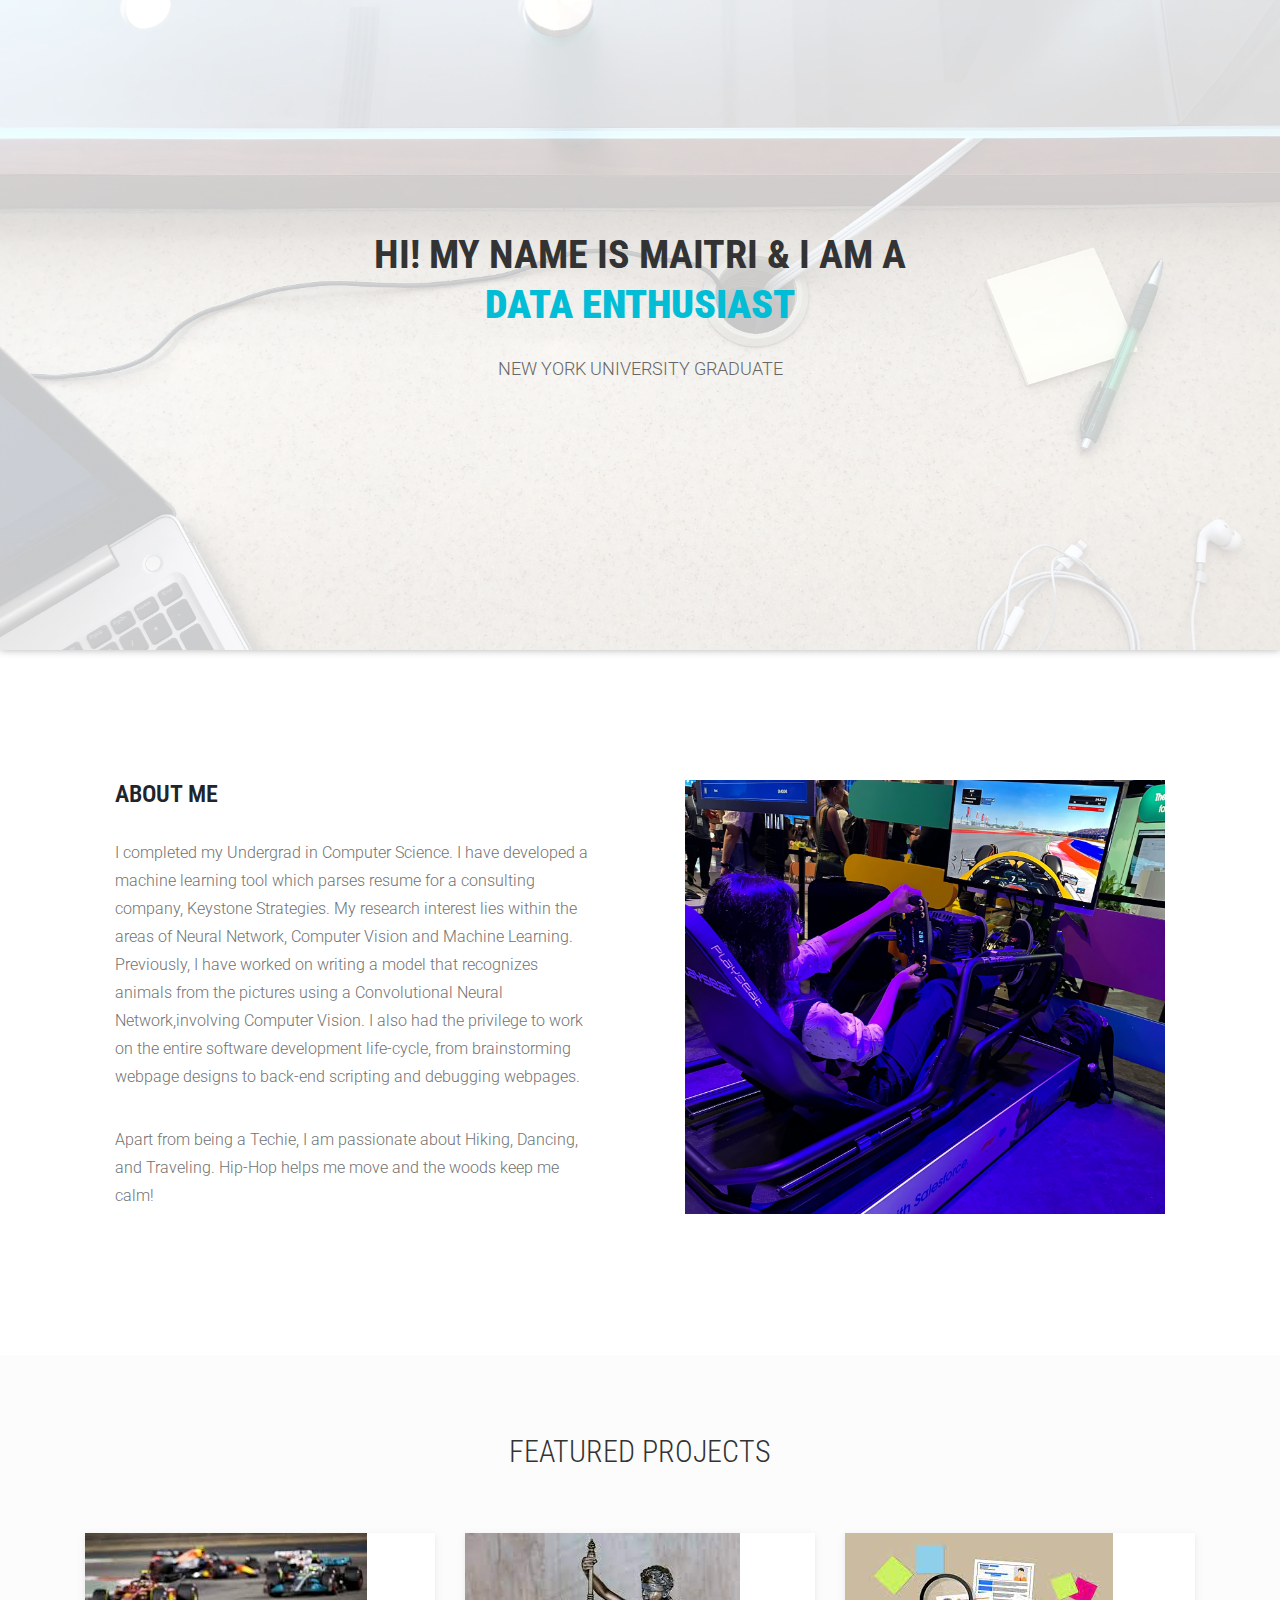
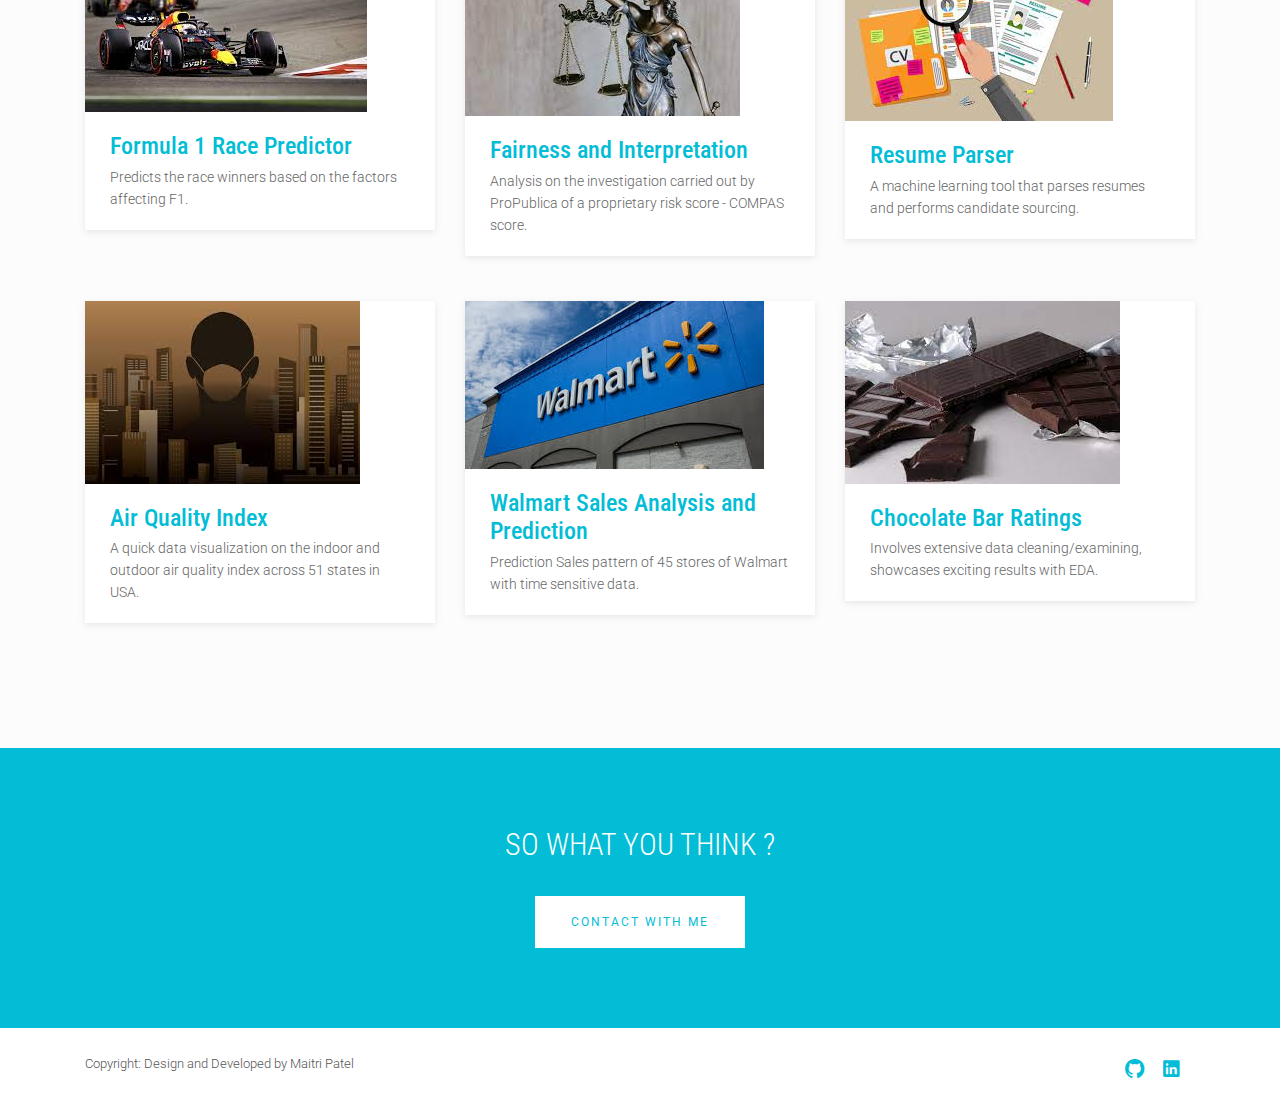
==== index.html @ b28b2d38 "Update index.html" ====
<!DOCTYPE html>

<!--
 // WEBSITE: https://themefisher.com
 // TWITTER: https://twitter.com/themefisher
 // FACEBOOK: https://www.facebook.com/themefisher
 // GITHUB: https://github.com/themefisher/
-->

<!DOCTYPE html>

<!--
 // WEBSITE: https://themefisher.com
 // TWITTER: https://twitter.com/themefisher
 // FACEBOOK: https://www.facebook.com/themefisher
 // GITHUB: https://github.com/themefisher/
-->

<html class="no-js">
    <head>
        <!-- Basic Page Needs
        ================================================== -->
        <meta charset="utf-8">
        <meta http-equiv="Content-Type" content="text/html; charset=utf-8">
        <link rel="icon" href="favicon.ico">
        <title>Me@Maitri</title>
        <meta name="description" content="">
        <meta name="keywords" content="">
        <meta name="author" content="">
        <!-- Mobile Specific Metas
        ================================================== -->
        <meta name="format-detection" content="telephone=no">
        <meta name="viewport" content="width=device-width, initial-scale=1">

        
        <!-- Template CSS Files
        ================================================== -->
        <!-- Twitter Bootstrs CSS -->
        <link rel="stylesheet" href="plugins/bootstrap/bootstrap.min.css">
        <!-- Ionicons Fonts Css -->
        <link rel="stylesheet" href="plugins/ionicons/ionicons.min.css">
        <!-- animate css -->
        <link rel="stylesheet" href="plugins/animate-css/animate.css">
        <!-- Hero area slider css-->
        <link rel="stylesheet" href="plugins/slider/slider.css">
        <!-- slick slider -->
        <link rel="stylesheet" href="plugins/slick/slick.css">
        <!-- Fancybox -->
        <link rel="stylesheet" href="plugins/facncybox/jquery.fancybox.css">
        <!-- hover -->
        <link rel="stylesheet" href="plugins/hover/hover-min.css">
        <!-- template main css file -->
        <link rel="stylesheet" href="css/style.css">
    </head>
    <body>

<!--
==================================================
Slider Section Start
================================================== -->
<section id="hero-area">
  <div class="container">
    <div class="row">
      <div class="col-md-12 text-center">
        <div class="block wow fadeInUp" data-wow-delay=".3s">

          <!-- Slider -->
          <section class="cd-intro">
            <h1 class="wow fadeInUp animated cd-headline slide" data-wow-delay=".4s">
              <span>HI! MY NAME IS MAITRI &amp; I AM A</span><br>
              <span class="cd-words-wrapper">
                <b class="is-visible">DATA ENTHUSIAST</b>
                <b>DEVELOPER</b>
                <b>DANCER</b>
              </span>
            </h1>
          </section> <!-- cd-intro -->
          <!-- /.slider -->
          <h2 class="wow fadeInUp animated" data-wow-delay=".6s">
            New York University Graduate
          </h2>
          
        </div>
      </div>
    </div>
  </div>
</section>
<!--/#main-slider-->

<!--
==================================================
About Section Start
================================================== -->
<section id="about">
  <div class="container">
    <div class="row">
      <div class="col-md-6 col-sm-6">
        <div class="block wow fadeInLeft" data-wow-delay=".3s" data-wow-duration="500ms">
          <h2>
            ABOUT ME
          </h2>
          <p>
            I completed my Undergrad in Computer Science. I have developed a machine learning tool which parses resume for a  consulting company, Keystone Strategies. 
   	    My research interest lies within the areas of Neural Network, Computer Vision and Machine Learning. Previously, I have worked on writing a model that recognizes animals from the pictures using a Convolutional Neural Network,involving Computer Vision.
	    I also had the privilege to work on the entire software development life-cycle, from brainstorming webpage designs to back-end scripting and debugging webpages.
          </p>
          <p>
            Apart from being a Techie, I am passionate about Hiking, Dancing, and Traveling. Hip-Hop helps me move and the woods keep me calm!
          </p>
        </div>

      </div>
      <div class="col-md-6 col-sm-6">
        <div class="block wow fadeInRight" data-wow-delay=".3s" data-wow-duration="500ms">
          <img src="images/about/about.jpg" alt="">
        </div>
      </div>
    </div>
  </div>
</section> <!-- /#about -->


<!--
==================================================
Portfolio Section Start
================================================== -->
<section id="works" class="works">
  <div class="container">
    <div class="section-heading">
      <h1 class="title wow fadeInDown" data-wow-delay=".3s">Featured Projects</br>
    </div>
    <div class="row">
      <div class="col-md-4 col-sm-6">
        <figure class="wow fadeInLeft animated portfolio-item" data-wow-duration="500ms" data-wow-delay="0ms">
          <div class="img-wrapper">
            <img src="images/portfolio/item-1.jpg" class="img-fluid" alt="this is a title">
            <div class="overlay">
            	<div class="buttons">
                  <a target="_blank" href="Formula1.html">Details</a>
                </div>
            </div>
          </div>
          <figcaption>
            <h4>
              <a href="#">
                Formula 1 Race Predictor
              </a>
            </h4>
            <p>
              Predicts the race winners based on the factors affecting F1.
            </p>
          </figcaption>
        </figure>
      </div>
      <div class="col-md-4 col-sm-6">
        <figure class="wow fadeInLeft animated" data-wow-duration="500ms" data-wow-delay="300ms">
          <div class="img-wrapper">
            <img src="images/portfolio/item-2.JPG" class="img-fluid" alt="this is a title">
            <div class="overlay">
              <div class="buttons">
                <a target="_blank" href="fairness_and_interpretation.html">Details</a>
              </div>
            </div>
          </div>
          <figcaption>
            <h4>
              <a href="#">
                Fairness and Interpretation
              </a>
            </h4>
            <p>
              Analysis on the investigation carried out by ProPublica of a proprietary risk score - COMPAS score.
            </p>
          </figcaption>
        </figure>
      </div>
      <div class="col-md-4 col-sm-6">
        <figure class="wow fadeInLeft animated" data-wow-duration="500ms" data-wow-delay="300ms">
          <div class="img-wrapper">
            <img src="images/portfolio/item-3.jpg" class="img-fluid" alt="">
            <div class="overlay">
              <div class="buttons">
                <a target="_blank" href="resume_parser.html">Details</a>
              </div>
            </div>
          </div>
          <figcaption>
            <h4>
              <a href="#">
                Resume Parser
              </a>
            </h4>
            <p>
              A machine learning tool that parses resumes and performs candidate sourcing.
            </p>
          </figcaption>
        </figure>
      </div>
      <div class="col-md-4 col-sm-6">
        <figure class="wow fadeInLeft animated" data-wow-duration="500ms" data-wow-delay="600ms">
          <div class="img-wrapper">
            <img src="images/portfolio/item-4.JPG" class="img-fluid" alt="">
            <div class="overlay">
              <div class="buttons">
                 <!-- <a rel="gallery" class="fancybox" href="images/portfolio/item-4.jpg">Demo</a>  -->
                <a target="_blank" href="air_quality.html">Details</a>
              </div>
            </div>
          </div>
          <figcaption>
            <h4>
              <a href="#">
                Air Quality Index
              </a>
            </h4>
            <p>
              A quick data visualization on the indoor and outdoor air quality index across 51 states in USA.
            </p>
          </figcaption>
        </figure>
      </div>
      <div class="col-md-4 col-sm-6">
        <figure class="wow fadeInLeft animated" data-wow-duration="500ms" data-wow-delay="900ms">
          <div class="img-wrapper">
            <img src="images/portfolio/item-5.jpg" class="img-fluid" alt="">
            <div class="overlay">
              <div class="buttons">
             
                <a target="_blank" href="walmart.html">Details</a>
              </div>
            </div>
          </div>
          <figcaption>
            <h4>
              <a href="#">
                Walmart Sales Analysis and Prediction
              </a>
            </h4>
            <p>
              Prediction Sales pattern of 45 stores of Walmart with time sensitive data.
            </p>
          </figcaption>
        </figure>
      </div>
      <div class="col-md-4 col-sm-6">
        <figure class="wow fadeInLeft animated" data-wow-duration="500ms" data-wow-delay="1200ms">
          <div class="img-wrapper">
            <img src="images/portfolio/item-6.jpg" class="img-fluid" alt="">
            <div class="overlay">
              <div class="buttons">
               
                <a target="_blank" href="chocolate_ratings.html">Details</a>
              </div>
            </div>
          </div>
          <figcaption>
            <h4>
              <a href="#">
                Chocolate Bar Ratings
              </a>
            </h4>
            <p>
              Involves extensive data cleaning/examining, showcases exciting results with EDA.
            </p>
          </figcaption>
        </figure>
      </div>
    </div>
  </div>
</section> <!-- #works -->
<!--

            <!--
            ==================================================
            Call To Action Section Start
            ================================================== -->
            <section id="call-to-action">
                <div class="container">
                    <div class="row">
                        <div class="col-md-12">
                            <div class="block">
                                <h2 class="title wow fadeInDown" data-wow-delay=".3s" data-wow-duration="500ms">SO WHAT YOU THINK ?</h1>
                                
                                <a href="mailto:maitripatel1299@gmail.com" class="btn btn-default btn-contact wow fadeInDown" data-wow-delay=".7s" data-wow-duration="500ms">Contact With Me</a>
                            </div>
                        </div>
                        
                    </div>
                </div>
            </section>

            <!--
            ==================================================
            Footer Section Start
            ================================================== -->
            <footer id="footer">
                <div class="container">
                    <div class="row content-justify-between">
                        <div class="col-md-8 col-12 text-center text-lg-left text-md-left">
                            <p class="copyright">Copyright: Design and Developed by Maitri Patel
                            </p>
                        </div>
                        <div class="col-md-4 col-12">
                            <!-- Social Media -->
                            <ul class="social text-center text-md-right text-lg-right">
                          
                                <li>
                                    <a href="https://github.com/maitri99" class="Github">
                                        <i class="ion-social-github"></i>
                                    </a>
                                </li>
                                <li>
                                    <a href="https://www.linkedin.com/in/maitri-patel-7269bb148" class="Linkedin">
                                        <i class="ion-social-linkedin"></i>
                                    </a>
                                </li>
                               
                            </ul>
                        </div>
                    </div>
                </div>
            </footer> <!-- /#footer -->

	<!-- Template Javascript Files
	================================================== -->
	<!-- jquery -->
	<script src="plugins/jQurey/jquery.min.js"></script>
	<!-- Form Validation -->
    <script src="plugins/form-validation/jquery.form.js"></script> 
    <script src="plugins/form-validation/jquery.validate.min.js"></script>
	<!-- slick slider -->
	<script src="plugins/slick/slick.min.js"></script>
	<!-- bootstrap js -->
	<script src="plugins/bootstrap/bootstrap.min.js"></script>
	<!-- wow js -->
	<script src="plugins/wow-js/wow.min.js"></script>
	<!-- slider js -->
	<script src="plugins/slider/slider.js"></script>
	<!-- Fancybox -->
	<script src="plugins/facncybox/jquery.fancybox.js"></script>
	<!-- template main js -->
	<script src="js/main.js"></script>
 	</body>
</html>
---- plugins/slider/slider.css ----
/* -------------------------------- 

Primary style

-------------------------------- */


.cd-words-wrapper {
  display: inline-block;
  position: relative;
  text-align: left;
}
.cd-words-wrapper b {
  display: inline-block;
  position: absolute;
  white-space: nowrap;
  left: 0;
  top: 0;
}
.cd-words-wrapper b.is-visible {
  position: relative;
}
.no-js .cd-words-wrapper b {
  opacity: 0;
}
.no-js .cd-words-wrapper b.is-visible {
  opacity: 1;
}


xslide 

-------------------------------- */
.cd-headline.slide span {
  display: inline-block;
  padding: .2em 0;
}
.cd-headline.slide .cd-words-wrapper {
  overflow: hidden;
  vertical-align: top;
  width: auto!important;
}
.cd-headline.slide b {
  opacity: 0;
  top: .2em;
}
.cd-headline.slide b.is-visible {
  top: 0;
  opacity: 1;
  -webkit-animation: slide-in 0.6s;
  -moz-animation: slide-in 0.6s;
  animation: slide-in 0.6s;
}
.cd-headline.slide b.is-hidden {
  -webkit-animation: slide-out 0.6s;
  -moz-animation: slide-out 0.6s;
  animation: slide-out 0.6s;
}

@-webkit-keyframes slide-in {
  0% {
    opacity: 0;
    -webkit-transform: translateY(-100%);
  }
  60% {
    opacity: 1;
    -webkit-transform: translateY(20%);
  }
  100% {
    opacity: 1;
    -webkit-transform: translateY(0);
  }
}
@-moz-keyframes slide-in {
  0% {
    opacity: 0;
    -moz-transform: translateY(-100%);
  }
  60% {
    opacity: 1;
    -moz-transform: translateY(20%);
  }
  100% {
    opacity: 1;
    -moz-transform: translateY(0);
  }
}
@keyframes slide-in {
  0% {
    opacity: 0;
    -webkit-transform: translateY(-100%);
    -moz-transform: translateY(-100%);
    -ms-transform: translateY(-100%);
    -o-transform: translateY(-100%);
    transform: translateY(-100%);
  }
  60% {
    opacity: 1;
    -webkit-transform: translateY(20%);
    -moz-transform: translateY(20%);
    -ms-transform: translateY(20%);
    -o-transform: translateY(20%);
    transform: translateY(20%);
  }
  100% {
    opacity: 1;
    -webkit-transform: translateY(0);
    -moz-transform: translateY(0);
    -ms-transform: translateY(0);
    -o-transform: translateY(0);
    transform: translateY(0);
  }
}
@-webkit-keyframes slide-out {
  0% {
    opacity: 1;
    -webkit-transform: translateY(0);
  }
  60% {
    opacity: 0;
    -webkit-transform: translateY(120%);
  }
  100% {
    opacity: 0;
    -webkit-transform: translateY(100%);
  }
}
@-moz-keyframes slide-out {
  0% {
    opacity: 1;
    -moz-transform: translateY(0);
  }
  60% {
    opacity: 0;
    -moz-transform: translateY(120%);
  }
  100% {
    opacity: 0;
    -moz-transform: translateY(100%);
  }
}
@keyframes slide-out {
  0% {
    opacity: 1;
    -webkit-transform: translateY(0);
    -moz-transform: translateY(0);
    -ms-transform: translateY(0);
    -o-transform: translateY(0);
    transform: translateY(0);
  }
  60% {
    opacity: 0;
    -webkit-transform: translateY(120%);
    -moz-transform: translateY(120%);
    -ms-transform: translateY(120%);
    -o-transform: translateY(120%);
    transform: translateY(120%);
  }
  100% {
    opacity: 0;
    -webkit-transform: translateY(100%);
    -moz-transform: translateY(100%);
    -ms-transform: translateY(100%);
    -o-transform: translateY(100%);
    transform: translateY(100%);
  }
}
/* --------------------------------
---- css/style.css ----
/**
 * WEBSITE: https://themefisher.com
 * TWITTER: https://twitter.com/themefisher
 * FACEBOOK: https://www.facebook.com/themefisher
 * GITHUB: https://github.com/themefisher/
 */

@import url(http://fonts.googleapis.com/css?family=Roboto:400,300,100,500,700);
@import url(http://fonts.googleapis.com/css?family=Roboto+Condensed:400,300,700);
@import url(http://fonts.googleapis.com/css?family=Glegoo);
body {
  font-family: "Roboto", sans-serif;
}

h1, h2, h3, h4, h5, h6 {
  font-family: "Roboto Condensed", sans-serif;
}

h2 {
  font-size: 26px;
}

p {
  font-family: "Roboto", sans-serif;
  line-height: 22px;
  font-size: 16px;
  font-weight: 300;
}

body {
  background: #ffffff;
}

ul {
  padding-left: 0;
}
ul li {
  list-style: none;
}

a:hover {
  text-decoration: none;
}

.section-heading {
  text-align: center;
  margin-bottom: 65px;
}
.section-heading p {
  font-size: 14px;
  font-weight: 300;
  color: #727272;
  line-height: 20px;
}

.title {
  font-size: 30px;
  line-height: 1.1;
  font-weight: 300;
  color: #333;
  text-transform: uppercase;
  margin-bottom: 20px;
}

.subtitle {
  font-size: 24px;
  font-weight: 600;
  margin-bottom: 18px;
  text-transform: uppercase;
}

.subtitle-des {
  color: #727272;
  font-size: 14px;
  margin-bottom: 35px;
  font-weight: 300;
}

.pages {
  padding: 80px 0 40px;
}

.moduler {
  padding: 140px 0;
}

.social-share li {
  display: inline-block;
  margin: 3px 1px;
}
.social-share a {
  font-size: 20px;
  color: #fff;
  background: #02bdd5;
  padding: 4px 10px;
  display: inline-block;
}

.fancybox-close {
  background: url("../images/icons/close.png") no-repeat scroll 0 0 transparent;
  height: 50px;
  right: 0;
  top: 0;
  width: 50px;
}

.fancybox-next span {
  background: url("../images/icons/right.png") no-repeat scroll center center #009ee3;
  height: 50px;
  width: 50px;
  right: 0;
}

.fancybox-prev span {
  background: url("../images/icons/left.png") no-repeat scroll center center #009ee3;
  height: 50px;
  width: 50px;
  left: 0;
}

.fancybox-title {
  padding: 15px 8px;
}
.fancybox-title h3 {
  font-size: 15px;
  margin: 0;
}

.global-page-header {
  background-attachment: fixed;
  background-size: cover;
  padding: 120px 0 25px 0;
  position: relative;
  background: #02bdd5;
  color: #fff;
}
.global-page-header h2 {
  font-size: 42px;
  font-weight: bold;
  color: #fff;
  text-transform: uppercase;
}
.global-page-header .breadcrumb {
  background: none;
  font-size: 16px;
  padding: 8px 0;
  display: block;
}
.global-page-header .breadcrumb .active, .global-page-header .breadcrumb li a {
  color: #fff;
}
.global-page-header .block {
  position: relative;
  z-index: 9;
  text-align: center;
}

.works-fit {
  padding: 40px 0;
}
.works-fit figure .buttons {
  left: 14%;
}

.company-description {
  margin-top: 80px;
}
.company-description .block h3 {
  margin-top: 0;
}
.company-description .block p {
  color: #727272;
}

/*=== MEDIA QUERY ===*/
.top-bar {
  position: fixed;
  top: 0;
  width: 100%;
  background: #fff;
  color: #fff;
  transition: all 0.2s ease-out 0s;
  padding: 15px 0;
  box-shadow: 0 0 3px 0 rgba(0, 0, 0, 0.1);
  border-bottom: 1px solid #dedede;
  z-index: 10;
}
.top-bar.animated-header {
  padding: 20px 0;
  background: #fff;
  box-shadow: none;
}

.navbar {
  border: 0;
  border-radius: 0;
  margin-bottom: 0;
  padding: 0;
}
.navbar.bg-light {
  background: #fff !important;
}
.navbar .nav-item .nav-link {
  color: #444 !important;
  font-size: 14px;
  font-weight: 500;
  transition: 0.3s all;
  text-transform: uppercase;
  padding: 5px 15px;
  display: block;
}
.navbar .nav-item .nav-link:hover {
  color: #02bdd5 !important;
}
.navbar .nav-item:last-child .nav-link {
  padding-right: 0;
}

.dropdown-menu {
  background: #222222;
  border: 0;
  border-radius: 0;
  padding: 15px;
  box-shadow: none;
  display: block;
  opacity: 0;
  z-index: 1;
  visibility: hidden;
  transform: scale(0.8);
  transition: visibility 500ms, opacity 500ms, transform 500ms cubic-bezier(0.43, 0.26, 0.11, 0.99);
}
@media (max-width: 991px) {
  .dropdown-menu {
    display: none;
    opacity: unset;
    visibility: unset;
    transform: scale(1);
  }
}
.dropdown-item {
  color: #fff;
  display: block;
  font-size: 14px;
  font-weight: 500;
  line-height: normal;
  text-decoration: none;
  padding: 8px 0;
  transition: 0.3s all;
}
.dropdown-item:not(:last-child) {
  border-bottom: 1px solid rgba(0, 0, 0, 0.1);
}
.dropdown-item:hover {
  color: #02bdd5 !important;
  background: transparent;
}
.dropdown:hover .dropdown-menu {
  opacity: 1;
  visibility: visible;
  transform: scale(1);
}

#hero-area {
  background: url("../images/slider.jpg") no-repeat 50%;
  background-size: cover;
  background-attachment: fixed;
  padding: 230px 0;
  color: #fff;
  box-shadow: 0 0 8px rgba(0, 0, 0, 0.3);
  position: relative;
}
#hero-area:before {
  content: "";
  z-index: 9;
  background: rgba(255, 255, 255, 0.78);
  position: absolute;
  top: 0;
  left: 0;
  right: 0;
  bottom: 0;
}
#hero-area .block {
  position: relative;
  z-index: 9;
}
#hero-area h1 {
  font-size: 40px;
  line-height: 50px;
  color: #333;
  font-weight: 700;
  margin-bottom: 15px;
  text-transform: uppercase;
}
#hero-area h2 {
  font-size: 18px;
  font-weight: 300;
  margin-bottom: 38px;
  line-height: 27px;
  text-transform: uppercase;
  color: #666;
  font-family: "Roboto", sans-serif;
  margin-top: 25px;
}
#hero-area .btn {
  background: #414141;
  border: none;
  color: #fff;
  padding: 20px 35px;
  margin-top: 30px;
  font-size: 16px;
  font-size: 13px;
  line-height: 1em;
  text-transform: uppercase;
  letter-spacing: normal;
  border-radius: 0;
}

#call-to-action {
  background: #02bdd5;
  background-size: cover;
  background-attachment: fixed;
  padding: 80px 0;
  text-align: center;
  position: relative;
  color: #fff;
}
#call-to-action .block {
  position: relative;
  z-index: 9;
  color: #fff;
}
#call-to-action .block h2 {
  margin-bottom: 15px;
  color: #fff;
}
#call-to-action .block p {
  font-size: 15px;
  font-weight: 300;
  font-family: "Roboto", sans-serif;
  margin-top: 20px;
}
#call-to-action .block .btn-contact {
  background: #fff;
  border: 2px solid #fff;
  color: #02bdd5;
  padding: 15px 34px;
  margin-top: 20px;
  font-size: 12px;
  letter-spacing: 2px;
  text-transform: uppercase;
  border-radius: 0;
  transition: all linear 0.2s;
}
#call-to-action .block .btn-contact i {
  margin-right: 10px;
}
#call-to-action .block .btn-contact:hover {
  color: #fff;
  background: #02bdd5;
}

#about {
  padding: 110px 0;
}
#about .block {
  padding: 20px 30px 0 30px;
}
#about .block h2 {
  font-size: 24px;
  font-weight: 600;
  margin-bottom: 30px;
  text-transform: uppercase;
}
#about .block p {
  color: #727272;
  font-size: 16px;
  line-height: 28px;
  margin-bottom: 35px;
}
#about .block img {
  max-width: 100%;
}

.about-feature {
  margin-top: 50px;
}
.about-feature .block {
  color: #fff;
  padding: 85px 65px;
  float: left;
}
.about-feature .block p {
  font-weight: 300;
}
.about-feature .about-feature-1 {
  background: #02bdd5;
}
.about-feature .about-feature-2 {
  background: #00B0C7;
}
.about-feature .about-feature-3 {
  background: #00A6BB;
}

.works {
  padding: 80px 0;
  background: #FCFCFC;
}
.works .block {
  position: relative;
  z-index: 99;
}
.works .block:hover .img-overly .overly {
  opacity: 1;
}
.works .block h4 {
  padding: 20px 15px;
  margin-top: 0;
  color: #666;
}
.works .block .img-overly {
  position: relative;
  background: rgba(0, 0, 0, 0.85);
}
.works .block .img-overly img {
  border-radius: 0;
}
.works .block .img-overly .overly {
  background: rgba(57, 181, 74, 0.9);
  position: absolute;
  top: 0;
  right: 0;
  left: 0;
  bottom: 0;
  opacity: 0;
  transition: 0.3s all;
}
.works .block .img-overly .overly a {
  position: absolute;
  top: 45%;
  left: 22%;
}
.works .block .img-overly .overly a i {
  font-size: 30px;
  color: #fff;
}

figure {
  background: #fff;
  margin-bottom: 45px;
  box-shadow: 0 2px 5px 0 rgba(0, 0, 0, 0.04), 0 2px 10px 0 rgba(0, 0, 0, 0.06);
}
figure .img-wrapper {
  position: relative;
  overflow: hidden;
}
figure img {
  transform: scale3d(1, 1, 1);
  transition: transform 400ms;
}
figure:hover img {
  transform: scale3d(1.2, 1.2, 1);
}
figure:hover .overlay {
  opacity: 1;
}
figure:hover .overlay .buttons a {
  transform: scale3d(1, 1, 1);
}
figure .overlay {
  position: absolute;
  top: 0;
  left: 0;
  right: 0;
  bottom: 0;
  padding: 10px;
  text-align: center;
  background: rgba(0, 0, 0, 0.7);
  opacity: 0;
  transition: opacity 400ms;
}
figure .overlay a {
  display: inline-block;
  color: #fff;
  padding: 10px 23px;
  line-height: 1;
  border: 1px solid #fff;
  border-radius: 0px;
  margin: 4px;
  transform: scale3d(0, 0, 0);
  transition: all 400ms;
}
figure .overlay a:hover {
  text-decoration: none;
}
figure .overlay:hover a {
  transform: scale3d(1, 1, 1);
}
figure .buttons {
  margin-top: 40%;
  text-align: center;
  transform: translateY(-50%);
  display: inline-block;
}
figure .buttons a:hover {
  background: #02bdd5;
  border-color: #02bdd5;
}
figure .buttons a:focus {
  text-decoration: none;
}
figure figcaption {
  padding: 20px 25px;
  margin-top: 0;
  color: #666;
}
figure figcaption h4 {
  margin: 0;
}
figure figcaption h4 a {
  color: #02bdd5;
}
figure figcaption p {
  font-size: 14px;
  margin-bottom: 0;
  margin-top: 5px;
}

#feature {
  padding: 80px 0;
}
#feature .media {
  margin: 0px 0 70px 0;
}
#feature .media .media-left {
  padding-right: 25px;
}
#feature h3 {
  color: #222222;
  font-size: 18px;
  text-transform: uppercase;
  text-align: center;
  margin-bottom: 20px;
  margin: 0px 0px 15px;
  font-weight: 400;
}
#feature p {
  line-height: 25px;
  font-size: 14px;
  color: #777777;
}
#feature .icon {
  text-decoration: none;
  color: #fff;
  background-color: #02bdd5;
  height: 100px;
  text-align: center;
  width: 100px;
  font-size: 50px;
  line-height: 100px;
  overflow: hidden;
  -webkit-border-radius: 50%;
  -moz-border-radius: 50%;
  -ms-border-radius: 50%;
  -o-border-radius: 50%;
  text-shadow: #00a4ba 1px 1px, #00a4ba 2px 2px, #00a4ba 3px 3px, #00a4ba 4px 4px, #00a4ba 5px 5px, #00a4ba 6px 6px, #00a4ba 7px 7px, #00a4ba 8px 8px, #00a4ba 9px 9px, #00a4ba 10px 10px, #00a4ba 11px 11px, #00a4ba 12px 12px, #00a4ba 13px 13px, #00a4ba 14px 14px, #00a4ba 15px 15px, #00a4ba 16px 16px, #00a4ba 17px 17px, #00a4ba 18px 18px, #00a4ba 19px 19px, #00a4ba 20px 20px, #00a4ba 21px 21px, #00a4ba 22px 22px, #00a4ba 23px 23px, #00a4ba 24px 24px, #00a4ba 25px 25px, #00a4ba 26px 26px, #00a4ba 27px 27px, #00a4ba 28px 28px, #00a4ba 29px 29px, #00a4ba 30px 30px, #00a4ba 31px 31px, #00a4ba 32px 32px, #00a4ba 33px 33px, #00a4ba 34px 34px, #00a4ba 35px 35px, #00a4ba 36px 36px, #00a4ba 37px 37px, #00a4ba 38px 38px, #00a4ba 39px 39px, #00a4ba 40px 40px, #00a4ba 41px 41px, #00a4ba 42px 42px, #00a4ba 43px 43px, #00a4ba 44px 44px, #00a4ba 45px 45px, #00a4ba 46px 46px, #00a4ba 47px 47px, #00a4ba 48px 48px, #00a4ba 49px 49px, #00a4ba 50px 50px, #00a4ba 51px 51px, #00a4ba 52px 52px, #00a4ba 53px 53px, #00a4ba 54px 54px, #00a4ba 55px 55px, #00a4ba 56px 56px, #00a4ba 57px 57px, #00a4ba 58px 58px, #00a4ba 59px 59px, #00a4ba 60px 60px, #00a4ba 61px 61px, #00a4ba 62px 62px, #00a4ba 63px 63px, #00a4ba 64px 64px, #00a4ba 65px 65px, #00a4ba 66px 66px, #00a4ba 67px 67px, #00a4ba 68px 68px, #00a4ba 69px 69px, #00a4ba 70px 70px, #00a4ba 71px 71px, #00a4ba 72px 72px, #00a4ba 73px 73px, #00a4ba 74px 74px, #00a4ba 75px 75px, #00a4ba 76px 76px, #00a4ba 77px 77px, #00a4ba 78px 78px, #00a4ba 79px 79px, #00a4ba 80px 80px, #00a4ba 81px 81px, #00a4ba 82px 82px, #00a4ba 83px 83px, #00a4ba 84px 84px, #00a4ba 85px 85px, #00a4ba 86px 86px, #00a4ba 87px 87px, #00a4ba 88px 88px, #00a4ba 89px 89px, #00a4ba 90px 90px, #00a4ba 91px 91px, #00a4ba 92px 92px, #00a4ba 93px 93px, #00a4ba 94px 94px, #00a4ba 95px 95px, #00a4ba 96px 96px, #00a4ba 97px 97px, #00a4ba 98px 98px, #00a4ba 99px 99px, #00a4ba 100px 100px;
}

.wrapper_404 h1 {
  font-size: 200px;
  color: #02bdd5;
  line-height: 1;
}
.wrapper_404 h2 {
  font-size: 50px;
  margin-top: 0;
}
.wrapper_404 .btn-home {
  background: #414141;
  border: none;
  color: #fff;
  padding: 20px 35px;
  margin-top: 10px;
  font-size: 16px;
  font-size: 13px;
  line-height: 1em;
  text-transform: uppercase;
  letter-spacing: normal;
  border-radius: 0;
  transition: all linear 0.2s;
}

#blog-full-width {
  padding: 40px 0 80px;
}

article {
  padding: 30px 0;
}

.blog-content h2 {
  font-family: "Roboto", sans-serif;
}
.blog-content h2 a {
  color: #444;
  font-weight: 400;
  font-size: 30px;
}
.blog-content .blog-meta {
  color: #9a9a9a;
  font-weight: 300;
  margin-bottom: 25px;
}
.blog-content .blog-meta span:after {
  content: "/";
  padding: 0 3px 0 6px;
}
.blog-content .blog-meta a {
  color: #acacac;
}
.blog-content .blog-meta p {
  margin-top: 20px;
}
.blog-content .btn-details {
  color: #02bdd5;
  padding: 0;
  background: #02bdd5;
  color: #fff;
  padding: 8px 18px;
  border-radius: 0;
  margin-top: 15px;
  border: 1px solid #fff;
  box-shadow: 0px 0px 0px 1px #02bdd5;
}

.blog-post-image {
  margin-top: 30px;
}

.sidebar {
  padding-top: 60px;
}
.sidebar .widget {
  margin-bottom: 40px;
  padding: 15px;
  border: 1px solid #dedede;
}
.sidebar .widget h3 {
  margin-top: 8px;
}
.sidebar .search input.form-control {
  border-right: 0;
  border-radius: 0;
  box-shadow: inset 0 0px 0px rgba(0, 0, 0, 0.075);
}
.sidebar .search button {
  border-left: 0;
}
.sidebar .search button:hover {
  background: transparent;
}
.sidebar .author .author-img img {
  width: 90px;
  border-radius: 100%;
  margin-top: -40px;
  border: 3px solid #fff;
}
.sidebar .author .author-bio p {
  font-size: 14px;
  color: #888;
}
.sidebar .categories ul li {
  border-bottom: 1px solid #f0f0f0;
  padding: 10px 0;
  list-style: none;
}
.sidebar .categories ul li span.badge {
  float: right;
  background: transparent;
  color: #444;
  border: 1px solid #dedede;
  border-radius: 0;
}
.sidebar .categories ul li a {
  color: #555;
}
.sidebar .categories ul li:last-child {
  border-bottom: none;
}
.sidebar .recent-post ul li {
  margin: 20px 0;
}
.sidebar .recent-post ul li a {
  color: #555;
  font-size: 15px;
}
.sidebar .recent-post ul li a:hover {
  color: #02bdd5;
}
.sidebar .recent-post time {
  font-weight: 300;
  color: #999;
  font-size: 12px;
}

#clients {
  padding: 30px 0 60px;
}

.slick-slide:focus {
  outline: 0;
}

#contact-section {
  padding: 90px 0;
}
#contact-section .contact-form {
  margin-top: 42px;
}
#contact-section .contact-form .btn-send {
  color: #fff;
  outline: none;
  background: #02bdd5;
  transition: all linear 0.2s;
  border-color: #02bdd5;
  border-radius: 0;
}
#contact-section input {
  display: block;
  height: 40px;
  padding: 6px 12px;
  font-size: 13px;
  line-height: 1.428571429;
  background-color: #fff;
  background-image: none;
  border: 1px solid #ccc;
  border-radius: 4px;
  box-shadow: inset 0 1px 1px rgba(0, 0, 0, 0.075);
  transition: border-color ease-in-out 0.15s, box-shadow ease-in-out 0.15s;
  border-radius: 1px;
  border: 1px solid rgba(111, 121, 122, 0.3);
  box-shadow: none;
  -webkit-box-shadow: none;
}
#contact-section textarea {
  display: block;
  border-radius: 0;
  width: 100%;
  padding: 6px 12px;
  font-size: 14px;
  line-height: 1.42857143;
  color: #555555;
  background-color: #fff;
  background-image: none;
  border: 1px solid #cccccc;
  box-shadow: none;
  transition: border-color ease-in-out 0.15s, box-shadow ease-in-out 0.15s;
}
#contact-section .address, #contact-section .email, #contact-section .phone {
  text-align: center;
  background: #F7F7F7;
  padding: 20px 0 40px 0;
  margin-bottom: 20px;
}
#contact-section .address i, #contact-section .email i, #contact-section .phone i {
  font-size: 45px;
  color: #02bdd5;
}
#contact-section .address h5, #contact-section .email h5, #contact-section .phone h5 {
  font-size: 16px;
  line-height: 1.4;
}
#contact-section .address-details {
  padding-top: 70px;
}

#map-canvas {
  width: 100%;
  height: 350px;
  background-color: #CCC;
}

.error {
  padding: 10px;
  color: #D8000C;
  border-radius: 2px;
  font-size: 14px;
  background-color: #FFBABA;
}

.success {
  background-color: #6cb670;
  border-radius: 2px;
  color: #fff;
  font-size: 14px;
  padding: 10px;
}

#error, #success {
  display: none;
  margin-bottom: 10px;
}

.gallery {
  padding: 100px;
}
.gallery figure .buttons {
  left: 40%;
}

.portfolio-meta span {
  margin: 5px 10px;
  font-weight: 300;
}
.portfolio-meta span a {
  color: #fff;
}

.single-post {
  padding: 80px 0 20px;
}
.single-post .post-content {
  padding: 40px 0;
}
.single-post .post-content ol li, .single-post .post-content ul li {
  color: #666;
}
.single-post .media {
  border: 1px solid #dedede;
  padding: 30px 20px;
}
.single-post .media .media-body a {
  color: #02bdd5;
  font-size: 12px;
}
.single-post .media .media {
  border: none;
}
.single-post .comments {
  margin-top: 40px;
}
.single-post .post-comment {
  margin-top: 40px;
}
.single-post .post-comment h3 {
  margin-bottom: 15px;
}
.single-post .post-comment .form-control {
  box-shadow: none;
  border-radius: 0;
}
.single-post .post-comment .btn-send {
  background: #02bdd5;
  color: #fff;
  border-radius: 0;
}

/* portfolio single */
.work-single {
  padding: 100px 0 20px;
}
.work-single h3 {
  font-size: 30px;
  margin-bottom: 25px;
}
.work-single-image {
  margin-bottom: 35px;
}
.work-single-content p {
  margin-bottom: 30px;
}
.work-single blockquote {
  margin-bottom: 30px;
  padding: 30px 25px;
  background: #eae9ec;
  color: #848484;
}
.work-single-sidebar {
  background: #eae9ec;
  margin: 70px 0 50px;
  position: -webkit-sticky;
  position: sticky;
  top: 100px;
  padding: 30px 25px;
}
.work-single-sidebar h5 {
  margin-bottom: 8px;
}
.work-single-sidebar h6 {
  margin-bottom: 20px;
}

.btn-work {
  color: #fff;
  background: #02bdd5;
  border-radius: 0;
}

#product-showcase-banner {
  padding-top: 160px;
}
#product-showcase-banner .block {
  padding: 20px 0 20px 50px;
}
#product-showcase-banner .block h2 {
  font-size: 40px;
  color: #02bdd5;
  margin-bottom: 20px;
  margin-top: 0;
}
#product-showcase-banner .block p {
  color: #666;
  line-height: 25px;
}
#product-showcase-banner .block .buttons {
  margin-top: 25px;
}
#product-showcase-banner .block .buttons .btn {
  color: #fff;
  border: none;
  padding: 12px 40px;
  transition: 0.2s all;
  letter-spacing: 2px;
  font-size: 15px;
}
#product-showcase-banner .block .buttons .btn-demo {
  background: #5abd4f;
  margin-right: 8px;
  border-bottom: 3px solid #429E38;
}
#product-showcase-banner .block .buttons .btn-demo:hover {
  background: #429E38;
}
#product-showcase-banner .block .buttons .btn-buy {
  background: #00AEDA;
  border-bottom: 3px solid #0190B5;
}
#product-showcase-banner .block .buttons .btn-buy:hover {
  background: #0190B5;
}
#product-showcase-banner .block .buttons .btn-buy span {
  margin-right: 8px;
  font-weight: bold;
}

#product-description {
  padding-top: 80px;
}
#product-description .block {
  height: 400px;
  overflow: hidden;
  margin-top: 35px;
  border-bottom: 1px solid #dedede;
  padding-top: 30px;
  position: relative;
  webkit-transform: translateZ(0);
  transform: translateZ(0);
}
#product-description .block:hover img {
  transform: translateY(20px);
}
#product-description .block img {
  position: absolute;
  top: 10px;
  left: 0;
  transform: translateY(60px);
  transition: transform 0.35s cubic-bezier(0.645, 0.045, 0.355, 1);
}
#product-description .block .content {
  width: 60%;
  padding-top: 70px;
}
#product-description .block .content h3 {
  font-size: 32px;
  color: #5c5c5c;
}
#product-description .block .content p {
  color: #787f8c;
  line-height: 25px;
}

#related-items {
  padding: 60px 0 110px;
}
#related-items .title {
  border-bottom: 1px solid #dedede;
  padding: 10px 0;
  margin: 5px 15px 30px 15px;
  text-align: left;
  color: #777;
}
#related-items .product-details {
  margin-bottom: 0;
}
#related-items .block {
  position: relative;
  background: #fff;
  margin-bottom: 45px;
  box-shadow: 0 0px 1px rgba(0, 0, 0, 0.14);
}
#related-items .block:hover .img-overly .overly {
  opacity: 1;
}
#related-items .block h4 {
  padding: 20px 15px;
  margin-top: 0;
  color: #666;
}
#related-items .block h4 span {
  float: right;
  color: #02bdd5;
}
#related-items .block .img-overly {
  position: relative;
  background: rgba(0, 0, 0, 0.85);
}
#related-items .block .img-overly img {
  border-radius: 0;
}
#related-items .block .img-overly .overly {
  background: rgba(57, 181, 74, 0.9);
  position: absolute;
  top: 0;
  right: 0;
  left: 0;
  bottom: 0;
  opacity: 0;
  transition: 0.3s all;
}
#related-items .block .img-overly .overly a {
  position: absolute;
  top: 45%;
  left: 45%;
}
#related-items .block .img-overly .overly a i {
  font-size: 30px;
  color: #fff;
}

.service-page .service-parts .block {
  margin-bottom: 40px;
  text-align: center;
}
.service-page .service-parts .block i {
  font-size: 35px;
  color: #02bdd5;
}
.service-page .service-parts .block p {
  padding: 0 8px;
  font-size: 14px;
  color: #777;
  line-height: 1.7;
}

#team {
  margin: 50px 0;
}

.team-member {
  margin-top: 30px;
}
.team-member:hover .team-img img {
  opacity: 0.8;
}
.team-member .team-img {
  position: relative;
}
.team-member .team-img .team-pic {
  width: 100%;
}
.team-member .team_designation {
  font-size: 13px;
}
.team-member h3 {
  color: #02bdd5;
  margin-bottom: 0;
  font-size: 20px;
}
.team-member p {
  font-size: 14px;
}
.team-member .social-icons a {
  background: #02bdd5;
  color: #fff;
  padding: 4px 8px;
  display: inline-block;
  font-size: 15px;
}
.team-member .social-icons .facebook {
  padding: 4px 12px;
}

#footer {
  background: #fff;
  padding: 25px 0;
  color: #555;
}
#footer .copyright {
  font-size: 13px;
  margin-bottom: 0;
}
#footer .copyright a {
  color: #02bdd5;
}
#footer .social {
  text-align: right;
  margin-bottom: 0;
}
#footer .social li {
  display: inline-block;
  margin-right: 15px;
}
#footer .social li a {
  font-size: 22px;
  color: #02bdd5;
}

.cd-headline.slide .cd-words-wrapper {
  color: #02bdd5;
}

ul.social-icons {
  height: auto;
  overflow: hidden;
  list-style: none !important;
  margin-bottom: 10px;
}
ul.social-icons li {
  float: none;
  display: inline-block;
  height: 36px;
}

#copyright a:hover, #copyright nav .menu li a:hover {
  color: #e4e4e4 !important;
}
#copyright a {
  text-decoration: none;
}
#copyright a:hover {
  text-decoration: none;
}
/*# sourceMappingURL=style.css.map */
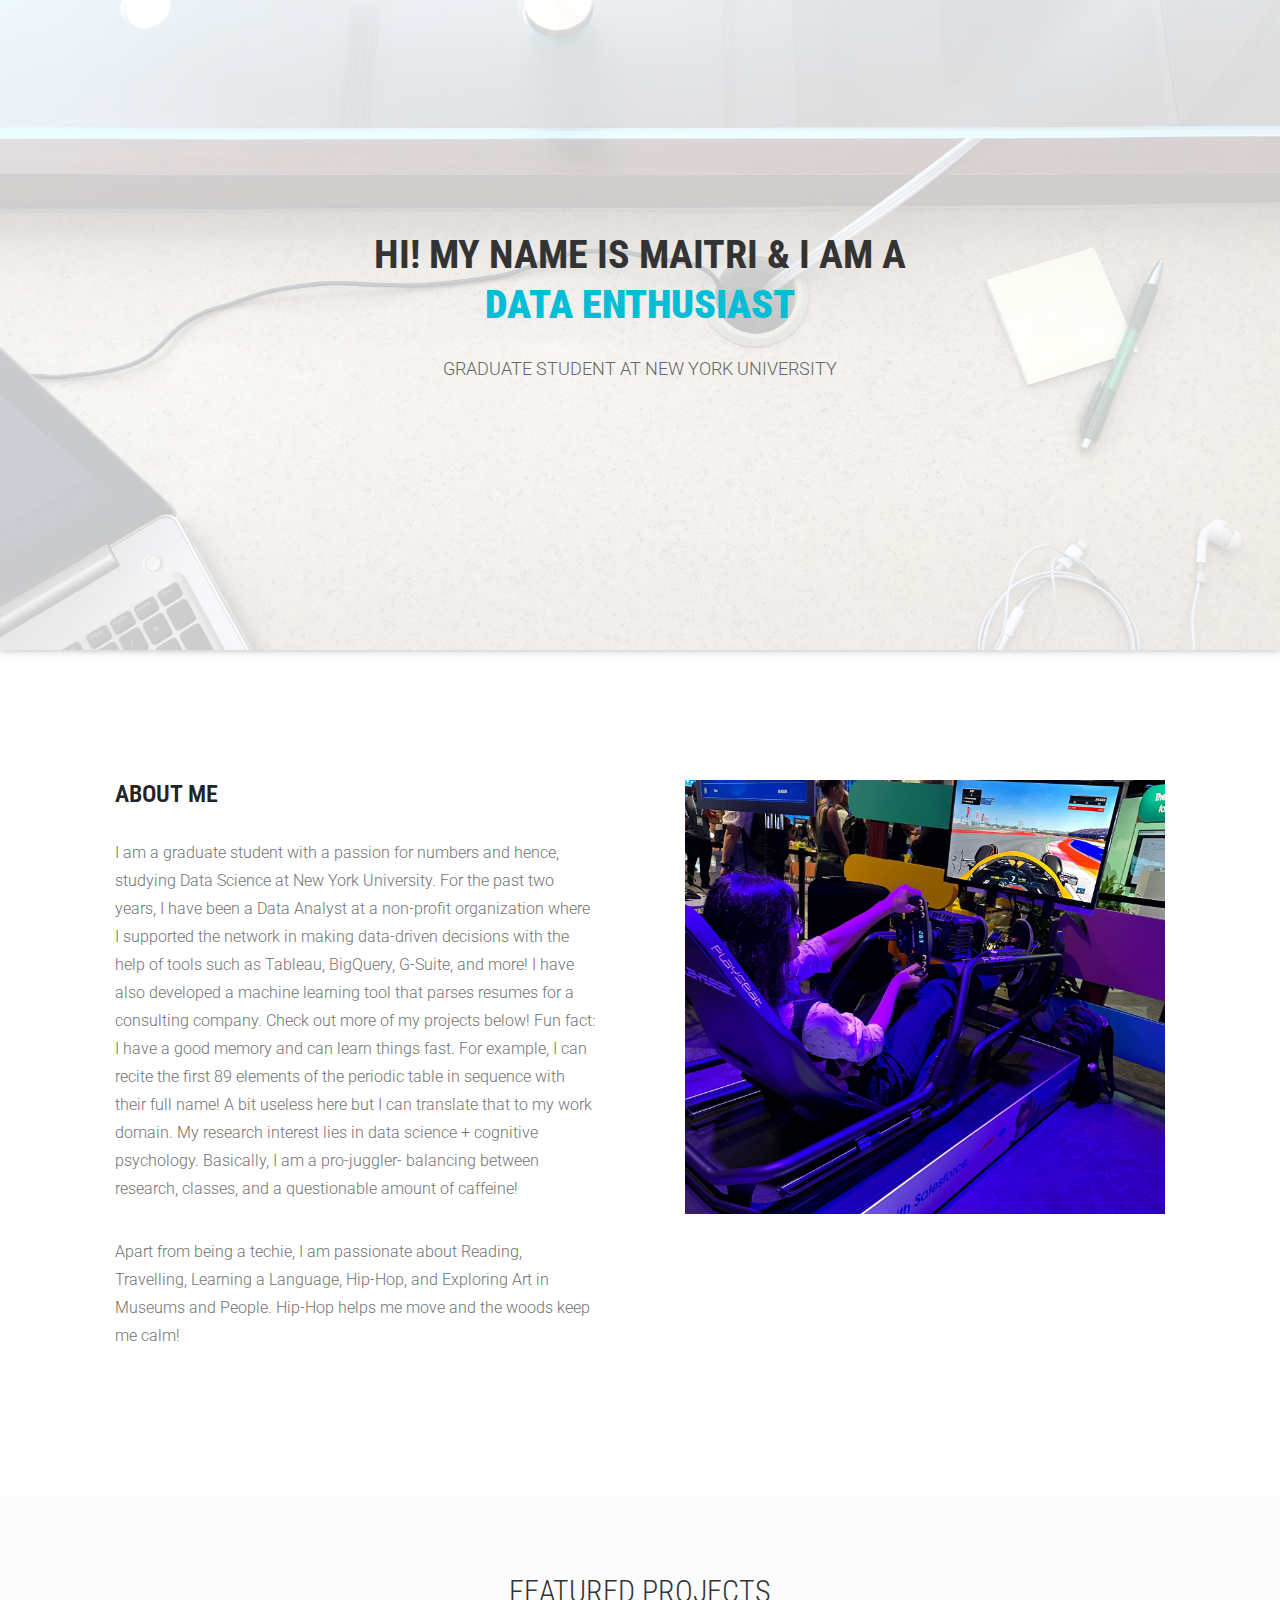
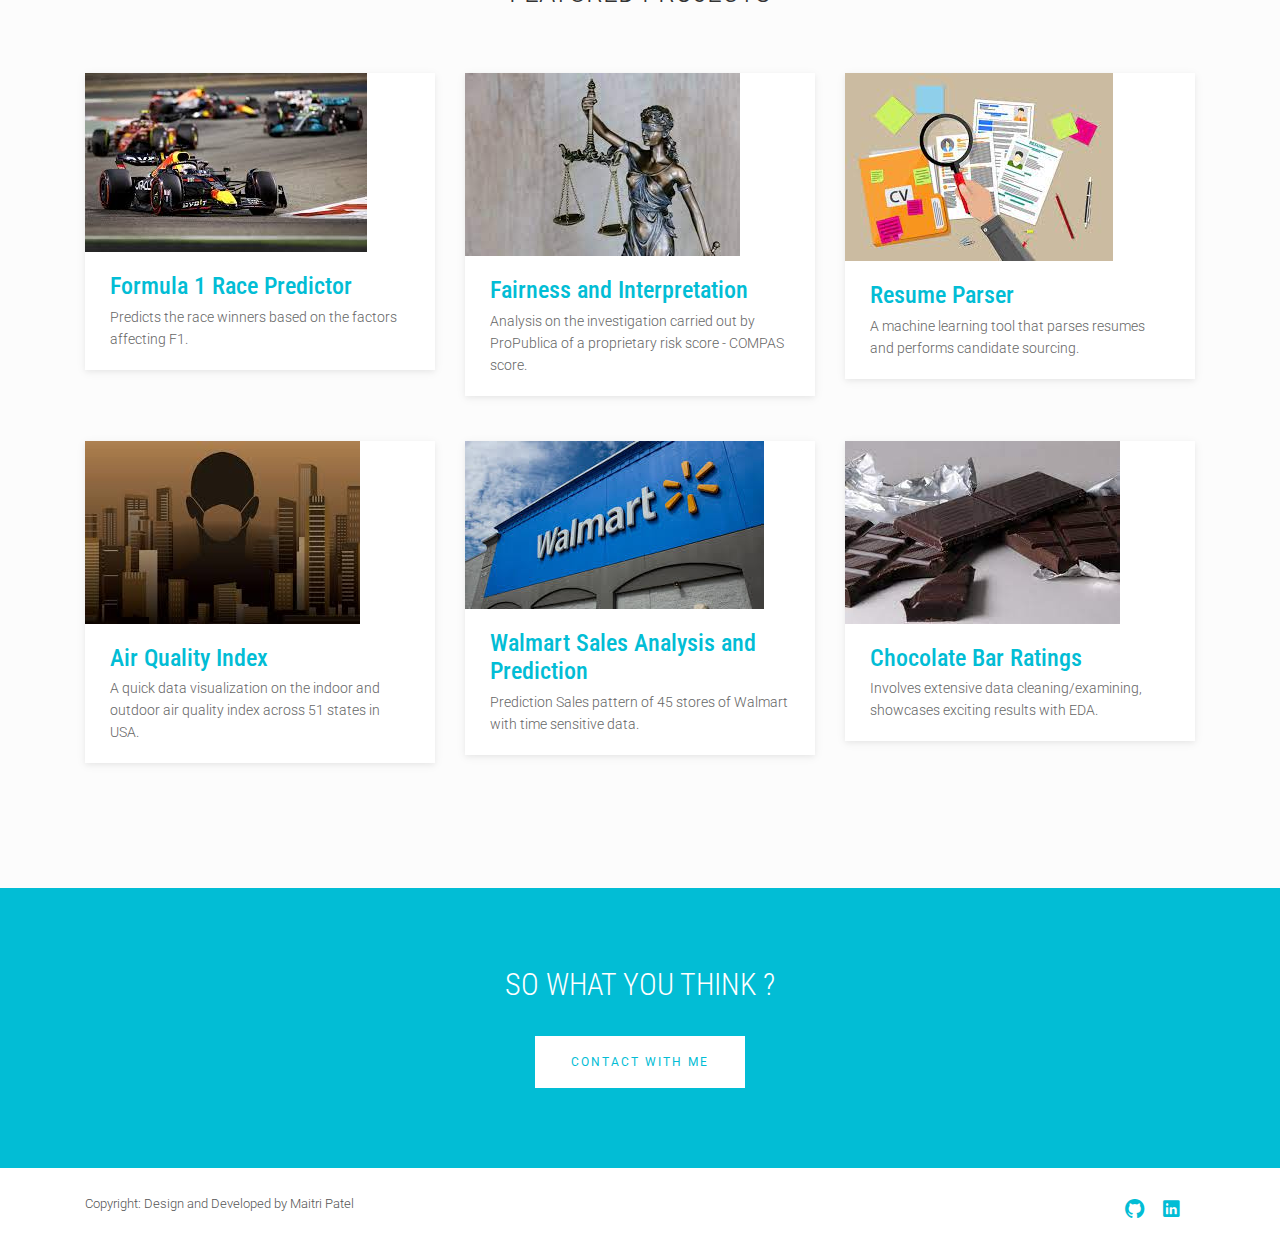
==== commit b58f8ea0: "Update index.html" ====
--- a/index.html
+++ b/index.html
@@ -77,7 +77,7 @@
           </section> <!-- cd-intro -->
           <!-- /.slider -->
           <h2 class="wow fadeInUp animated" data-wow-delay=".6s">
-            New York University Graduate
+            Graduate student at New York University
           </h2>
           
         </div>
@@ -100,12 +100,14 @@
             ABOUT ME
           </h2>
           <p>
-            I completed my Undergrad in Computer Science. I have developed a machine learning tool which parses resume for a  consulting company, Keystone Strategies. 
-   	    My research interest lies within the areas of Neural Network, Computer Vision and Machine Learning. Previously, I have worked on writing a model that recognizes animals from the pictures using a Convolutional Neural Network,involving Computer Vision.
-	    I also had the privilege to work on the entire software development life-cycle, from brainstorming webpage designs to back-end scripting and debugging webpages.
+           I am a graduate student with a passion for numbers and hence, studying Data Science at New York University. For the past two years, 
+	    I have been a Data Analyst at a non-profit organization where I supported the network in making data-driven decisions with the help of tools such as Tableau, BigQuery, G-Suite, and more!
+	    I have also developed a machine learning tool that parses resumes for a consulting company. Check out more of my projects below!
+   	    Fun fact: I have a good memory and can learn things fast. For example, I can recite the first 89 elements of the periodic table in sequence with their full name! A bit useless here but I can translate that to my work domain. My research interest lies in data science + cognitive psychology. Basically, I am a pro-juggler- balancing between research, classes, and a questionable amount of caffeine!
+	    
           </p>
           <p>
-            Apart from being a Techie, I am passionate about Hiking, Dancing, and Traveling. Hip-Hop helps me move and the woods keep me calm!
+            Apart from being a techie, I am passionate about Reading, Travelling, Learning a Language, Hip-Hop, and Exploring Art in Museums and People. Hip-Hop helps me move and the woods keep me calm!
           </p>
         </div>
 
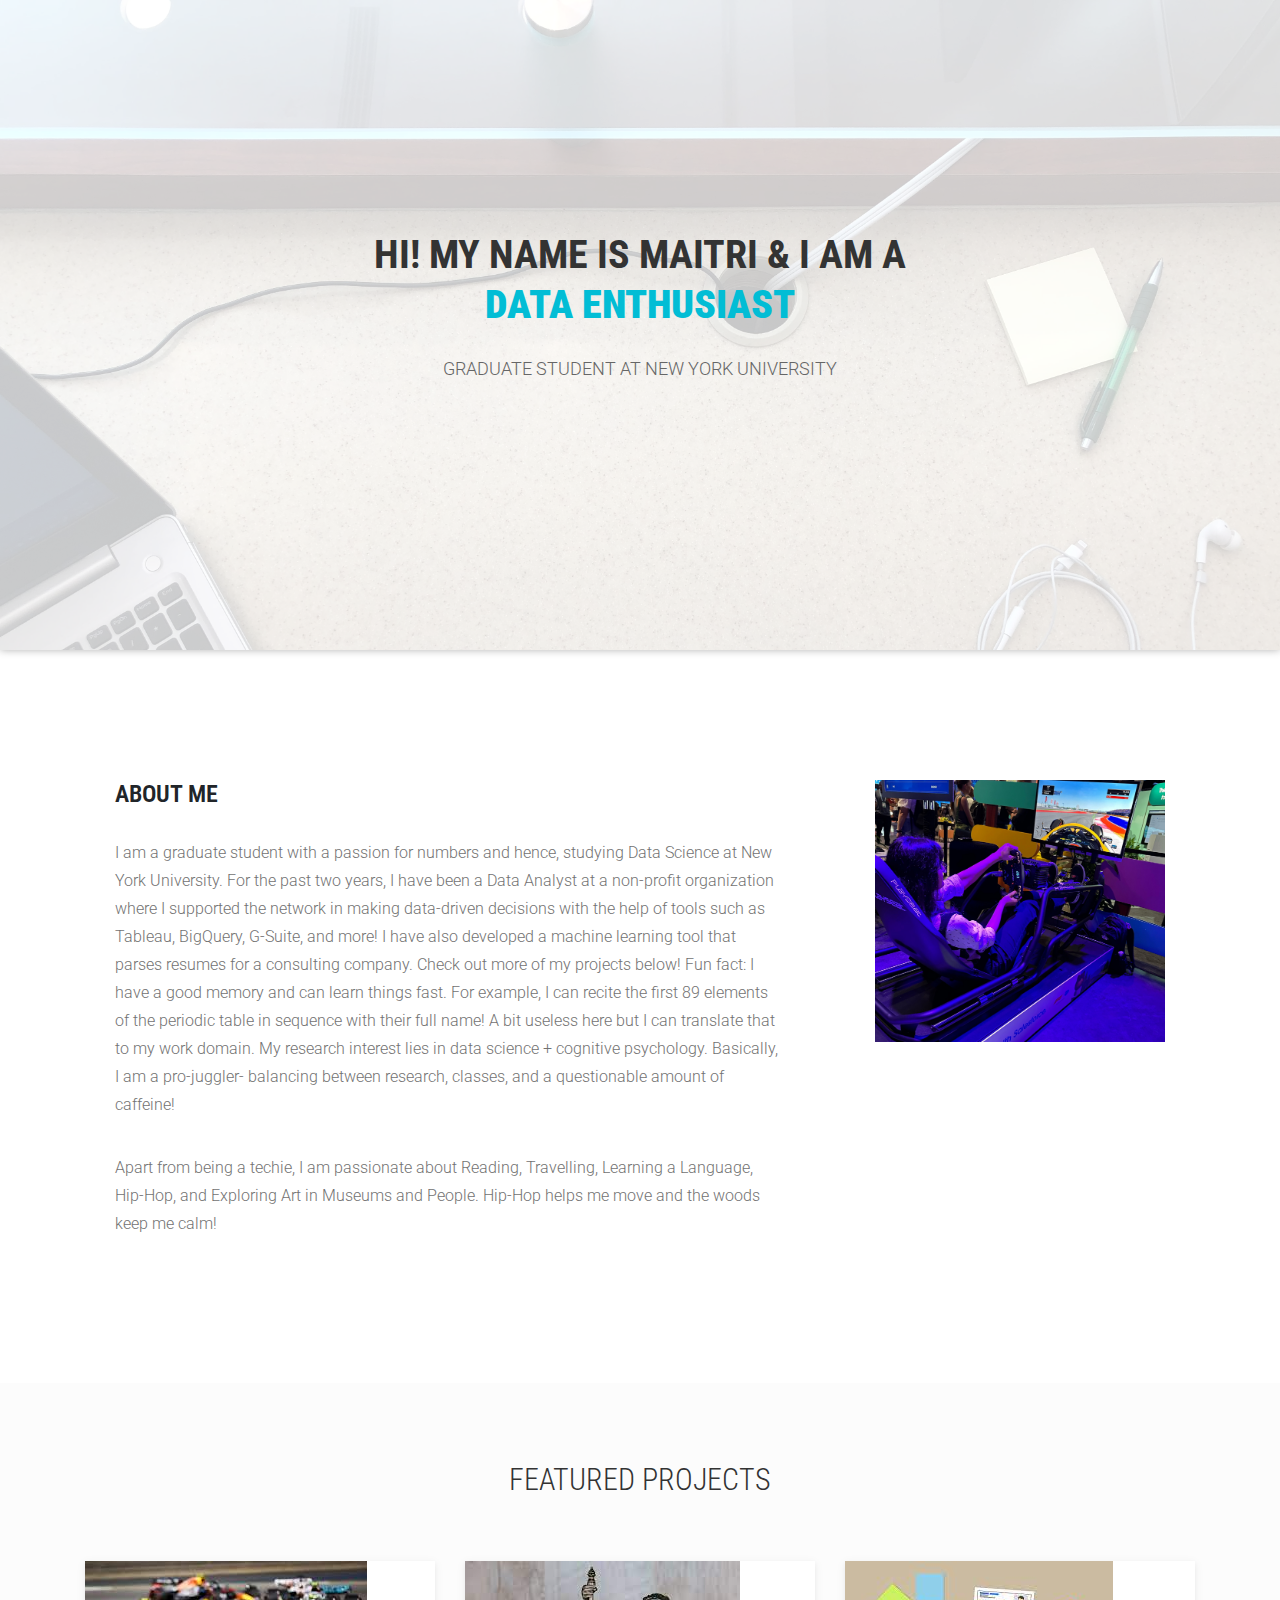
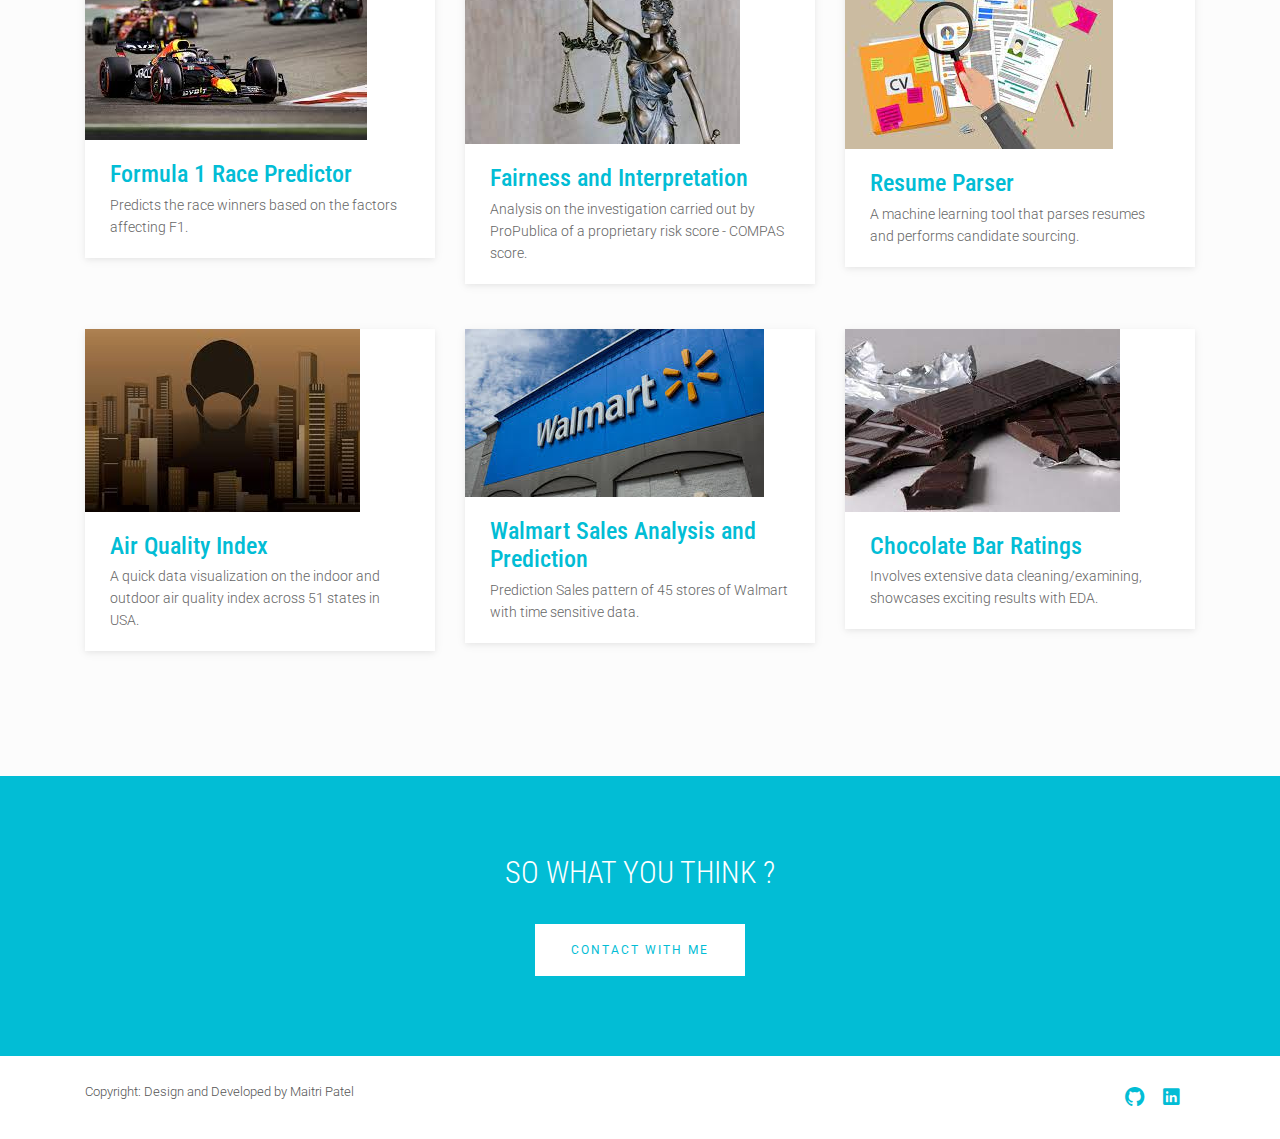
==== commit 7de60007: "Update index.html" ====
--- a/index.html
+++ b/index.html
@@ -94,7 +94,7 @@
 <section id="about">
   <div class="container">
     <div class="row">
-      <div class="col-md-6 col-sm-6">
+      <div class="col-md-8 col-sm-8">
         <div class="block wow fadeInLeft" data-wow-delay=".3s" data-wow-duration="500ms">
           <h2>
             ABOUT ME
@@ -112,7 +112,7 @@
         </div>
 
       </div>
-      <div class="col-md-6 col-sm-6">
+      <div class="col-md-4 col-sm-4">
         <div class="block wow fadeInRight" data-wow-delay=".3s" data-wow-duration="500ms">
           <img src="images/about/about.jpg" alt="">
         </div>
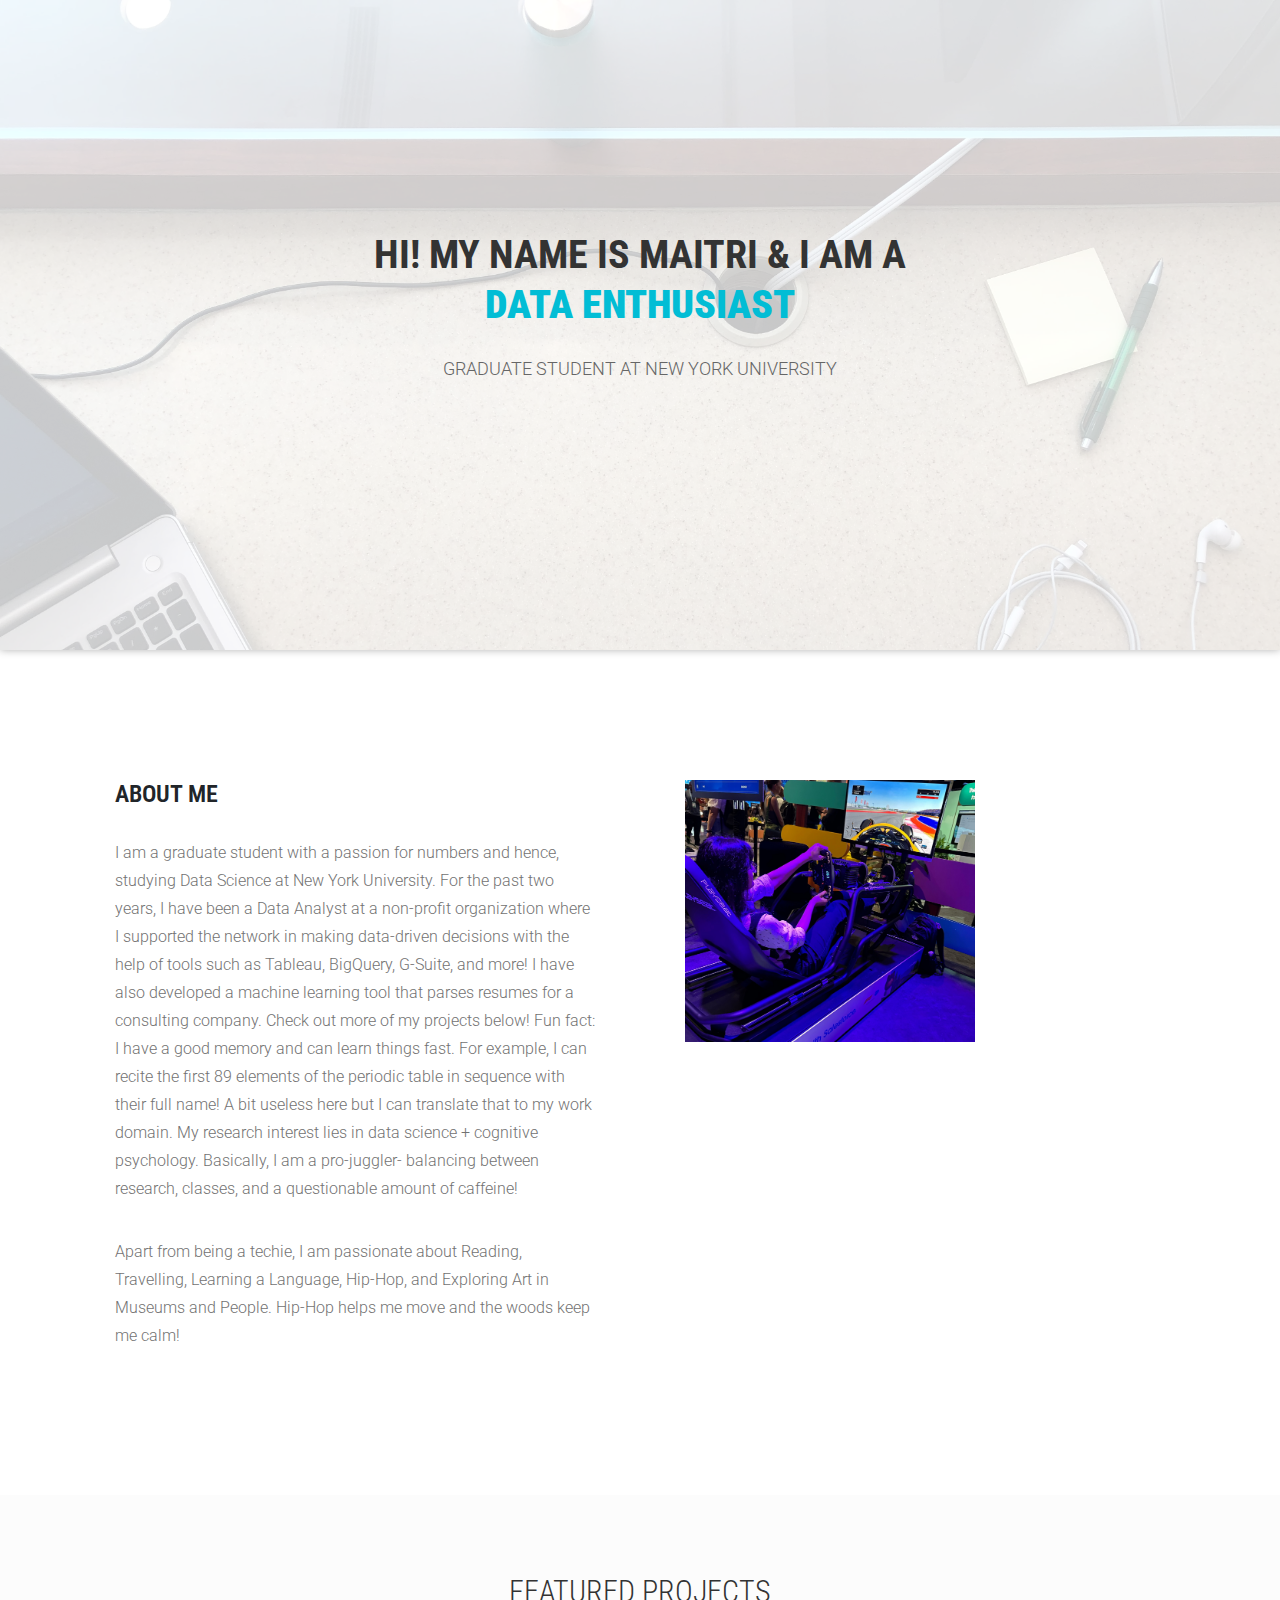
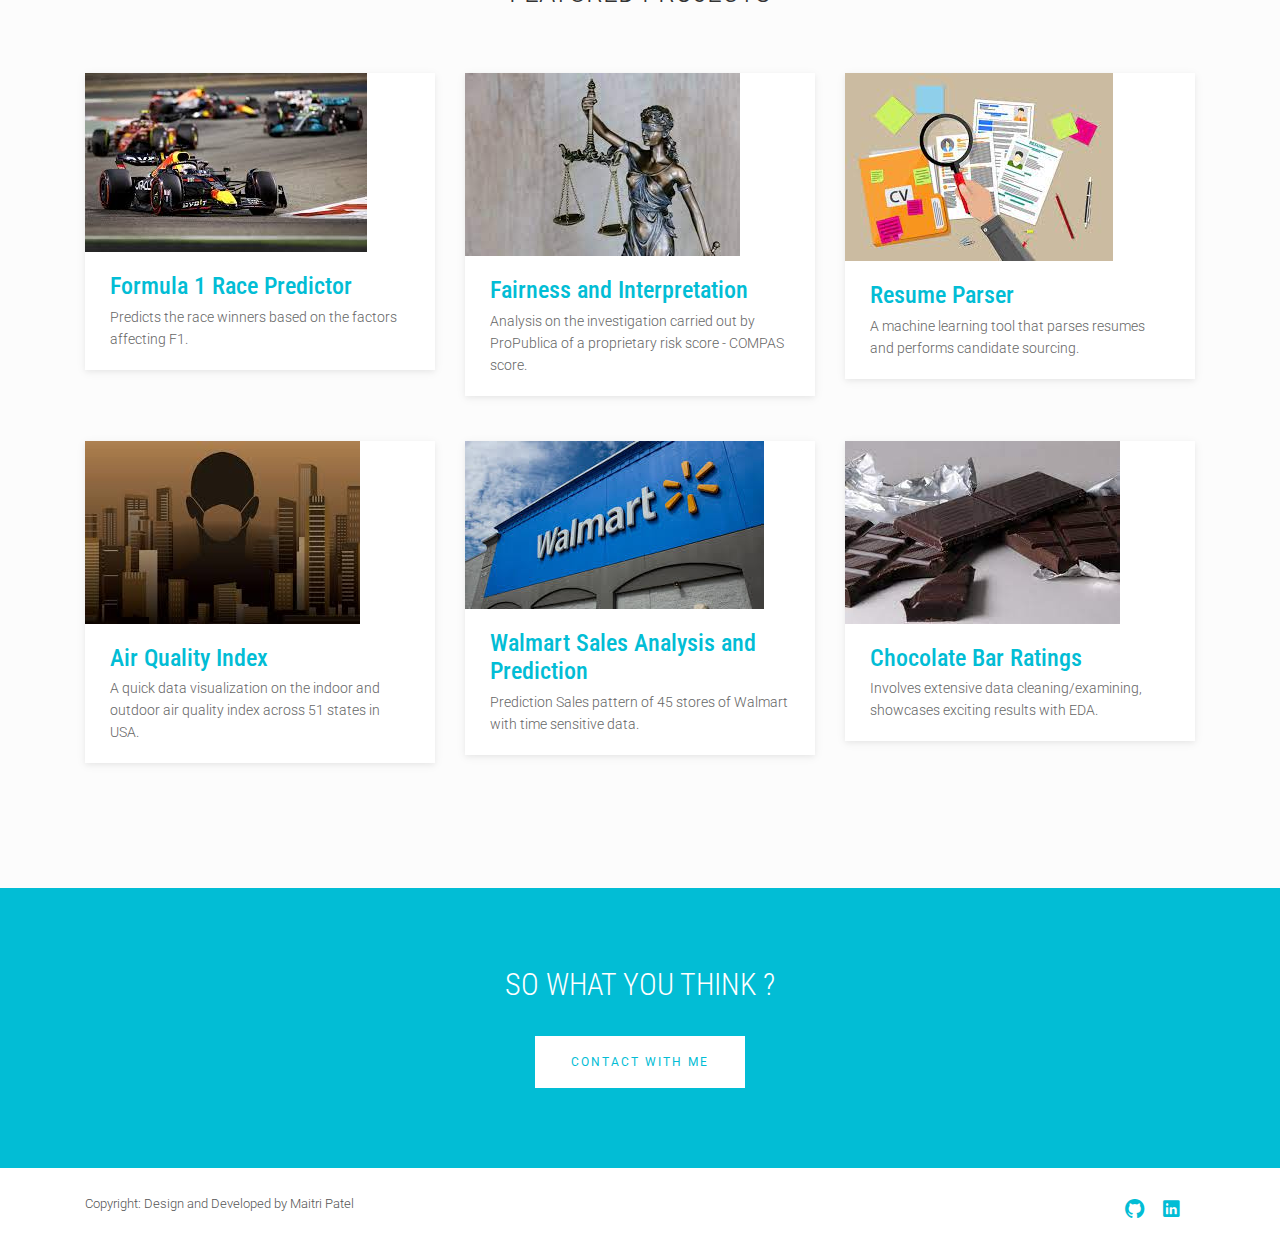
==== commit 928f4fa6: "Update index.html" ====
--- a/index.html
+++ b/index.html
@@ -94,7 +94,7 @@
 <section id="about">
   <div class="container">
     <div class="row">
-      <div class="col-md-8 col-sm-8">
+      <div class="col-md-6 col-sm-6">
         <div class="block wow fadeInLeft" data-wow-delay=".3s" data-wow-duration="500ms">
           <h2>
             ABOUT ME
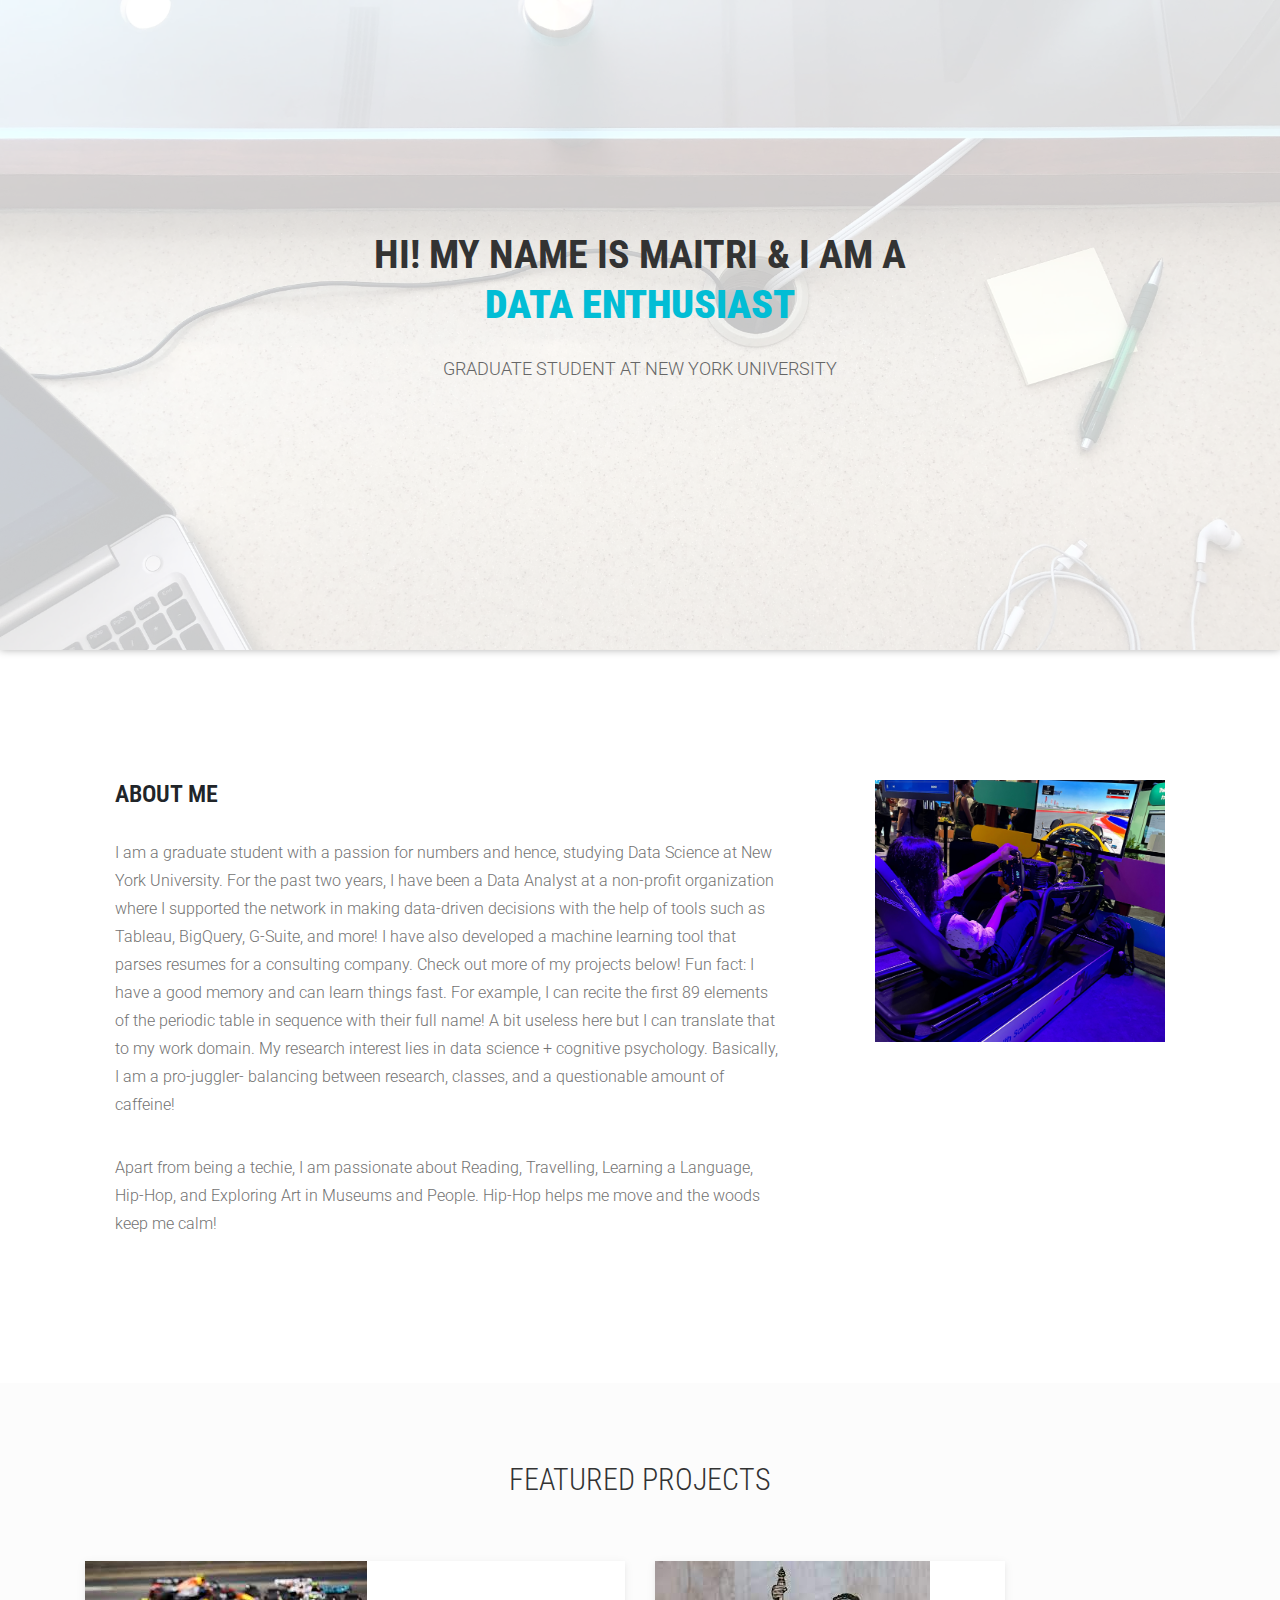
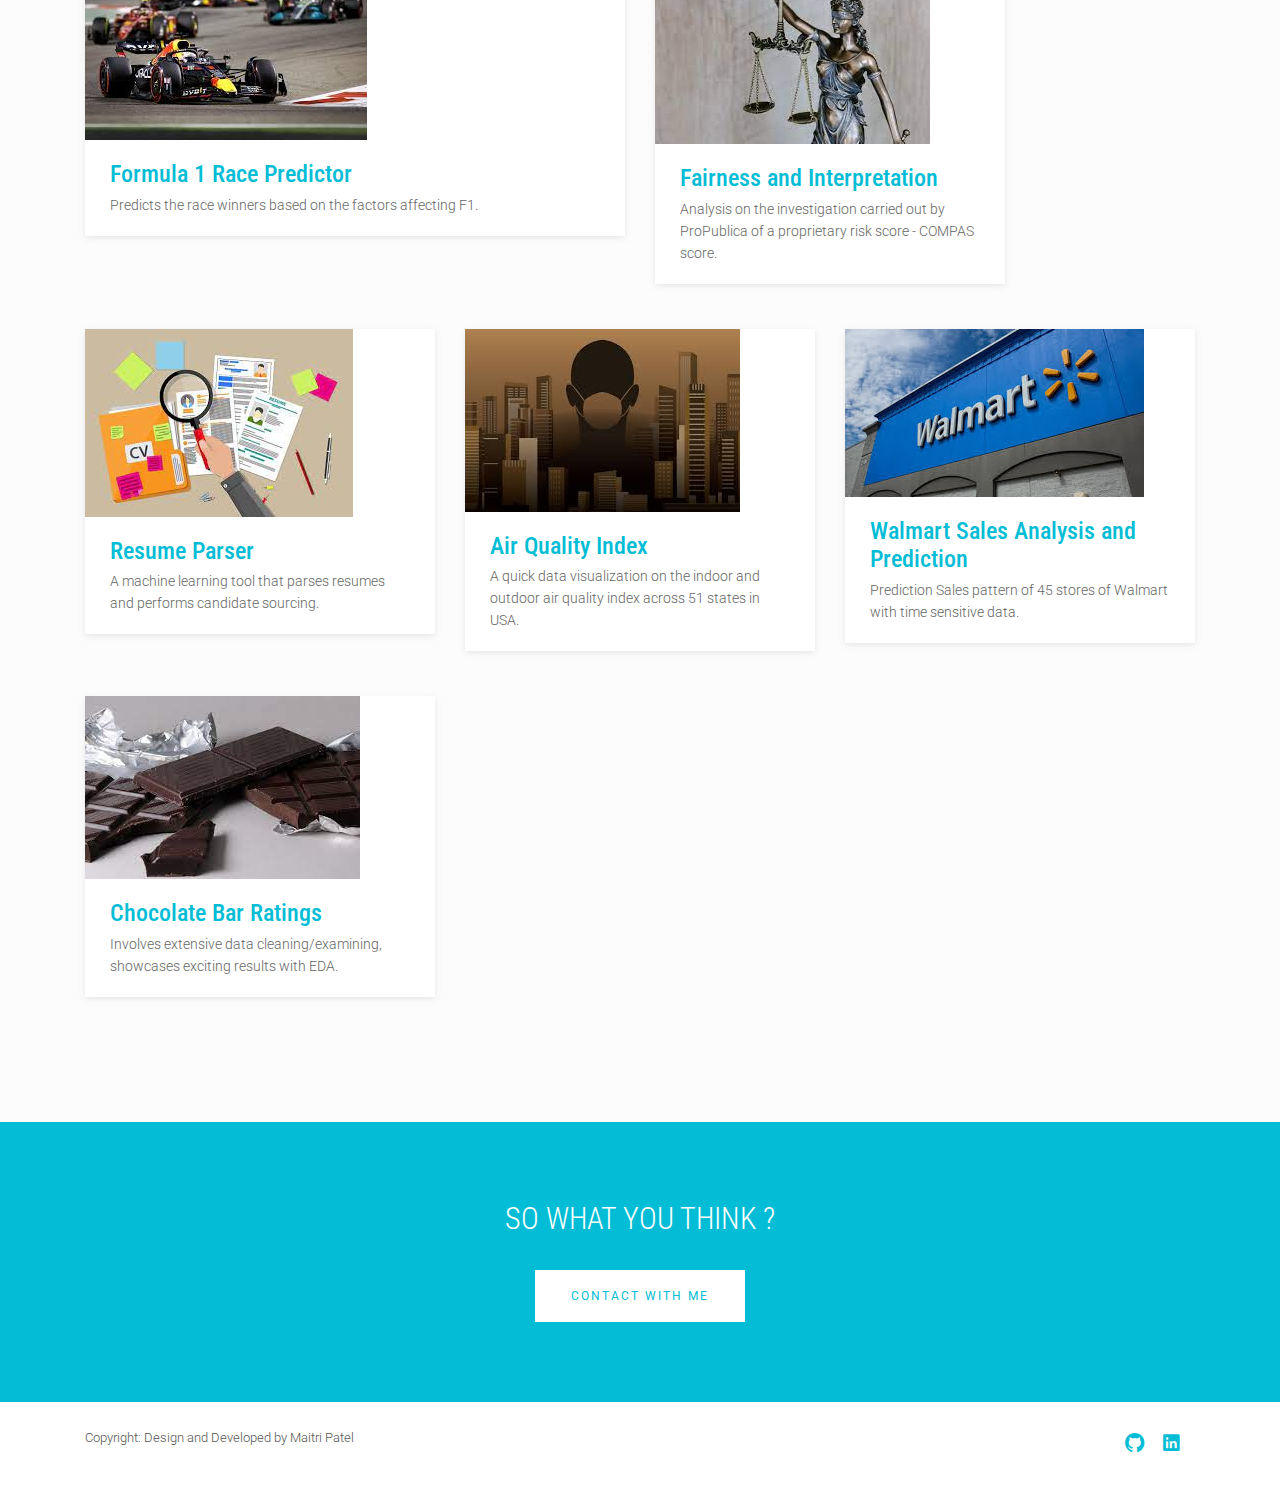
==== commit c64850a3: "Update index.html" ====
--- a/index.html
+++ b/index.html
@@ -94,7 +94,7 @@
 <section id="about">
   <div class="container">
     <div class="row">
-      <div class="col-md-6 col-sm-6">
+      <div class="col-md-8 col-sm-8">
         <div class="block wow fadeInLeft" data-wow-delay=".3s" data-wow-duration="500ms">
           <h2>
             ABOUT ME
@@ -132,7 +132,7 @@
       <h1 class="title wow fadeInDown" data-wow-delay=".3s">Featured Projects</br>
     </div>
     <div class="row">
-      <div class="col-md-4 col-sm-6">
+      <div class="col-md-6 col-sm-6">
         <figure class="wow fadeInLeft animated portfolio-item" data-wow-duration="500ms" data-wow-delay="0ms">
           <div class="img-wrapper">
             <img src="images/portfolio/item-1.jpg" class="img-fluid" alt="this is a title">
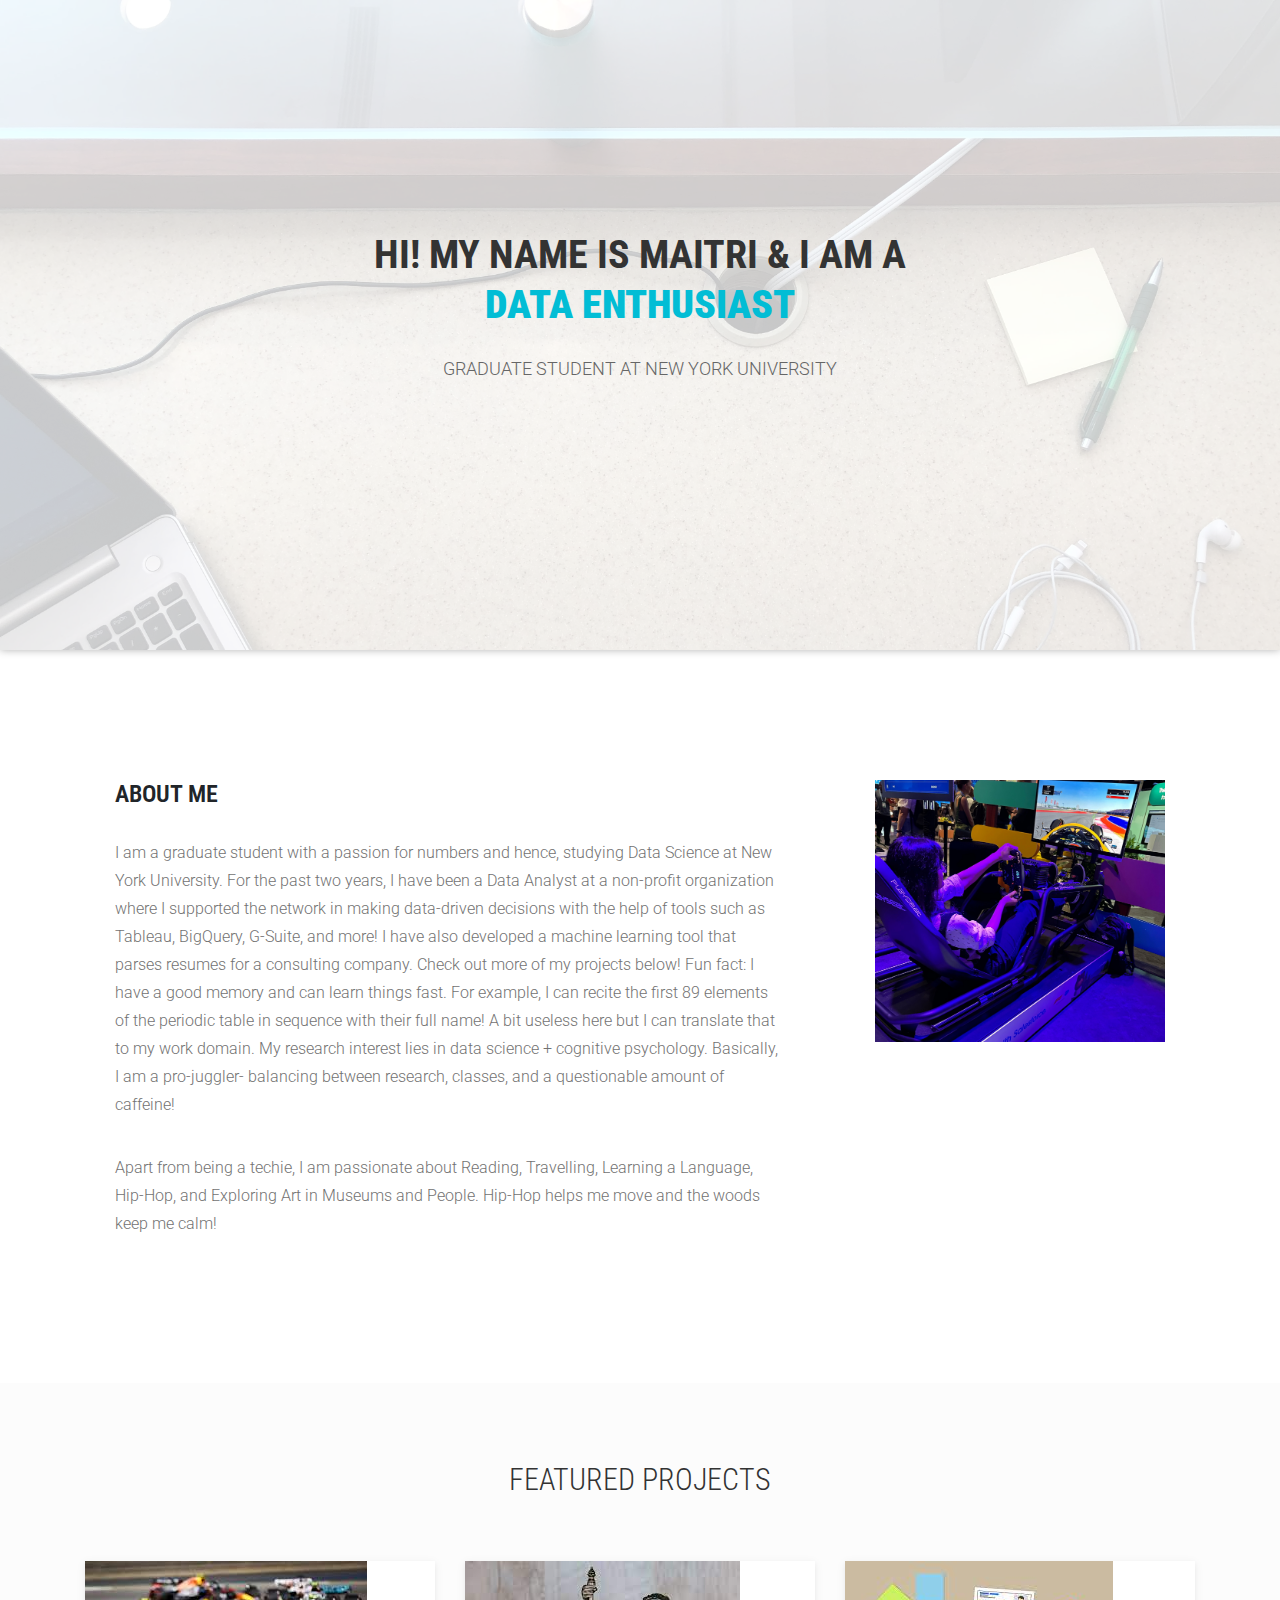
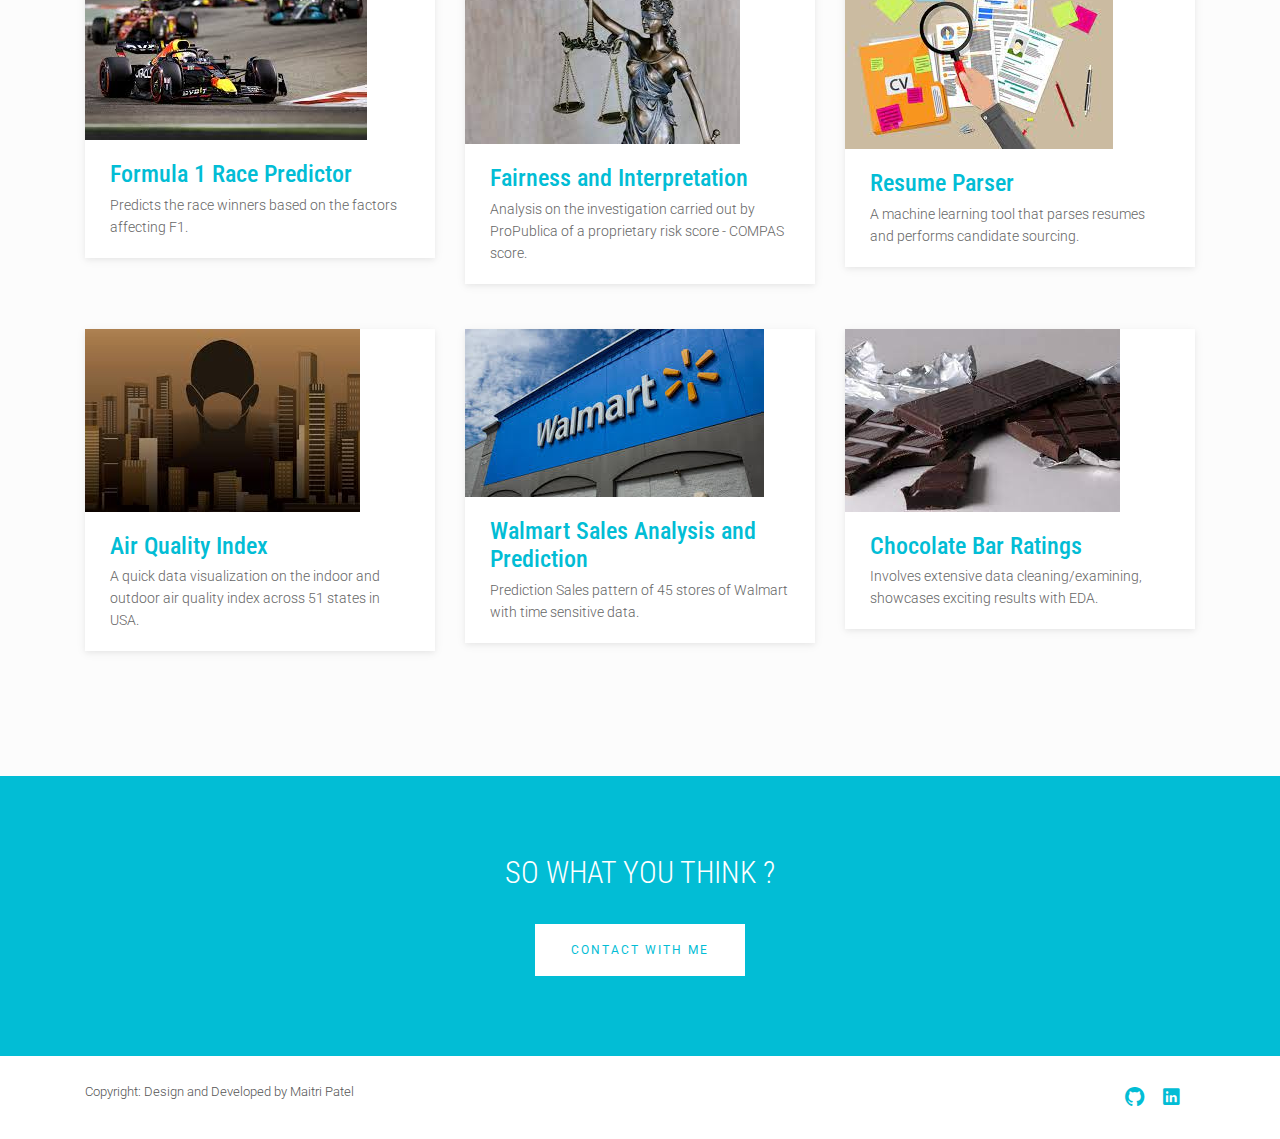
==== commit 4951c701: "Update index.html" ====
--- a/index.html
+++ b/index.html
@@ -132,7 +132,7 @@
       <h1 class="title wow fadeInDown" data-wow-delay=".3s">Featured Projects</br>
     </div>
     <div class="row">
-      <div class="col-md-6 col-sm-6">
+      <div class="col-md-4 col-sm-6">
         <figure class="wow fadeInLeft animated portfolio-item" data-wow-duration="500ms" data-wow-delay="0ms">
           <div class="img-wrapper">
             <img src="images/portfolio/item-1.jpg" class="img-fluid" alt="this is a title">
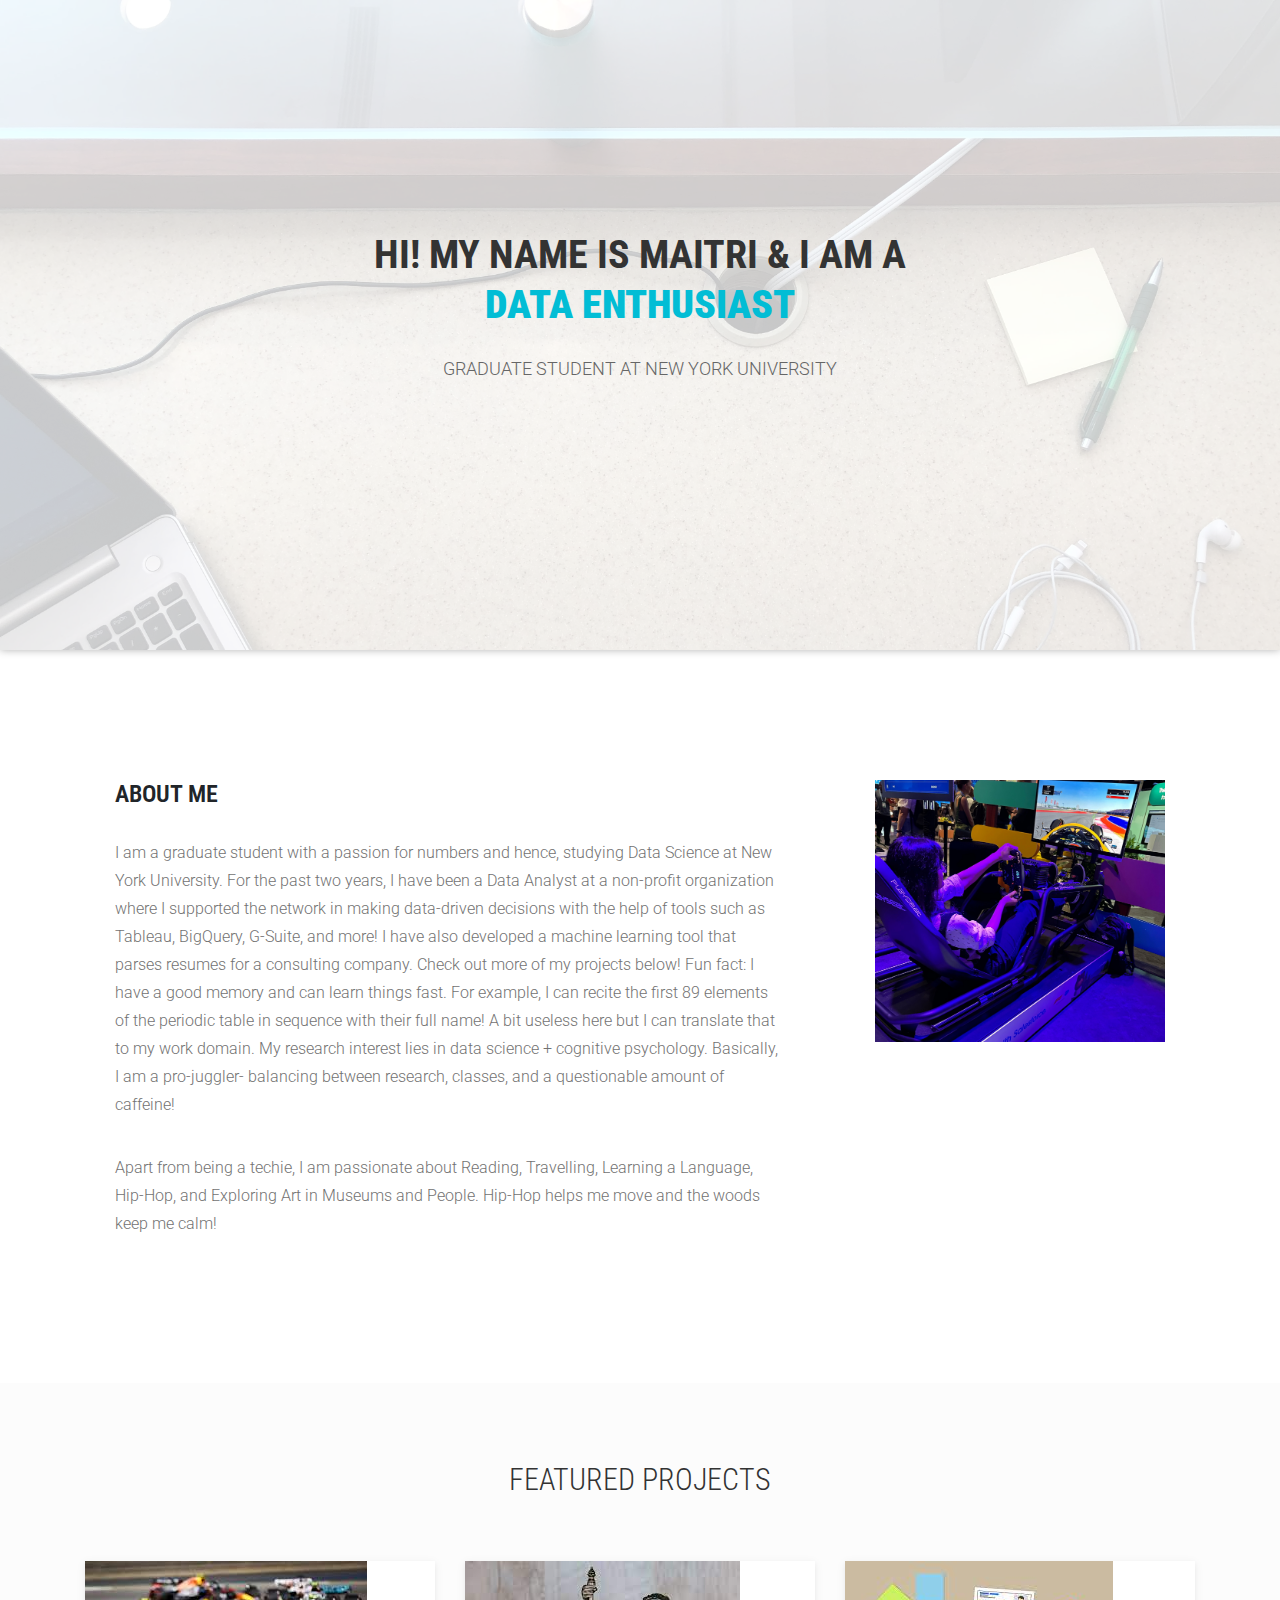
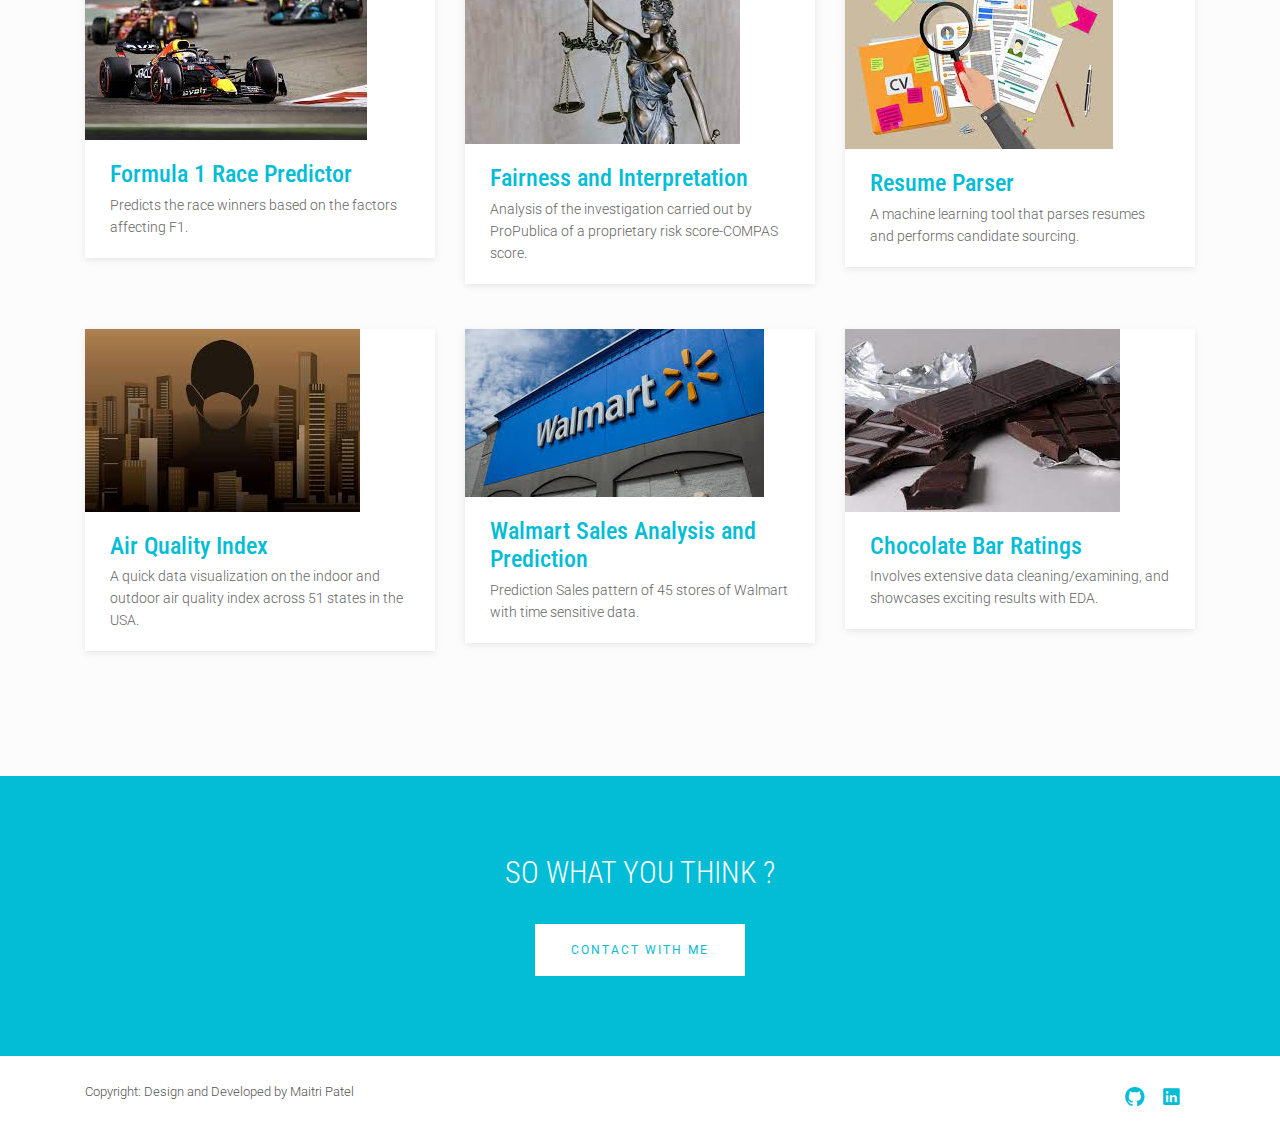
==== commit 4bc1e32a: "Update index.html" ====
--- a/index.html
+++ b/index.html
@@ -171,7 +171,7 @@
               </a>
             </h4>
             <p>
-              Analysis on the investigation carried out by ProPublica of a proprietary risk score - COMPAS score.
+              Analysis of the investigation carried out by ProPublica of a proprietary risk score-COMPAS score.
             </p>
           </figcaption>
         </figure>
@@ -216,7 +216,7 @@
               </a>
             </h4>
             <p>
-              A quick data visualization on the indoor and outdoor air quality index across 51 states in USA.
+              A quick data visualization on the indoor and outdoor air quality index across 51 states in the USA.
             </p>
           </figcaption>
         </figure>
@@ -262,7 +262,7 @@
               </a>
             </h4>
             <p>
-              Involves extensive data cleaning/examining, showcases exciting results with EDA.
+              Involves extensive data cleaning/examining, and showcases exciting results with EDA.
             </p>
           </figcaption>
         </figure>
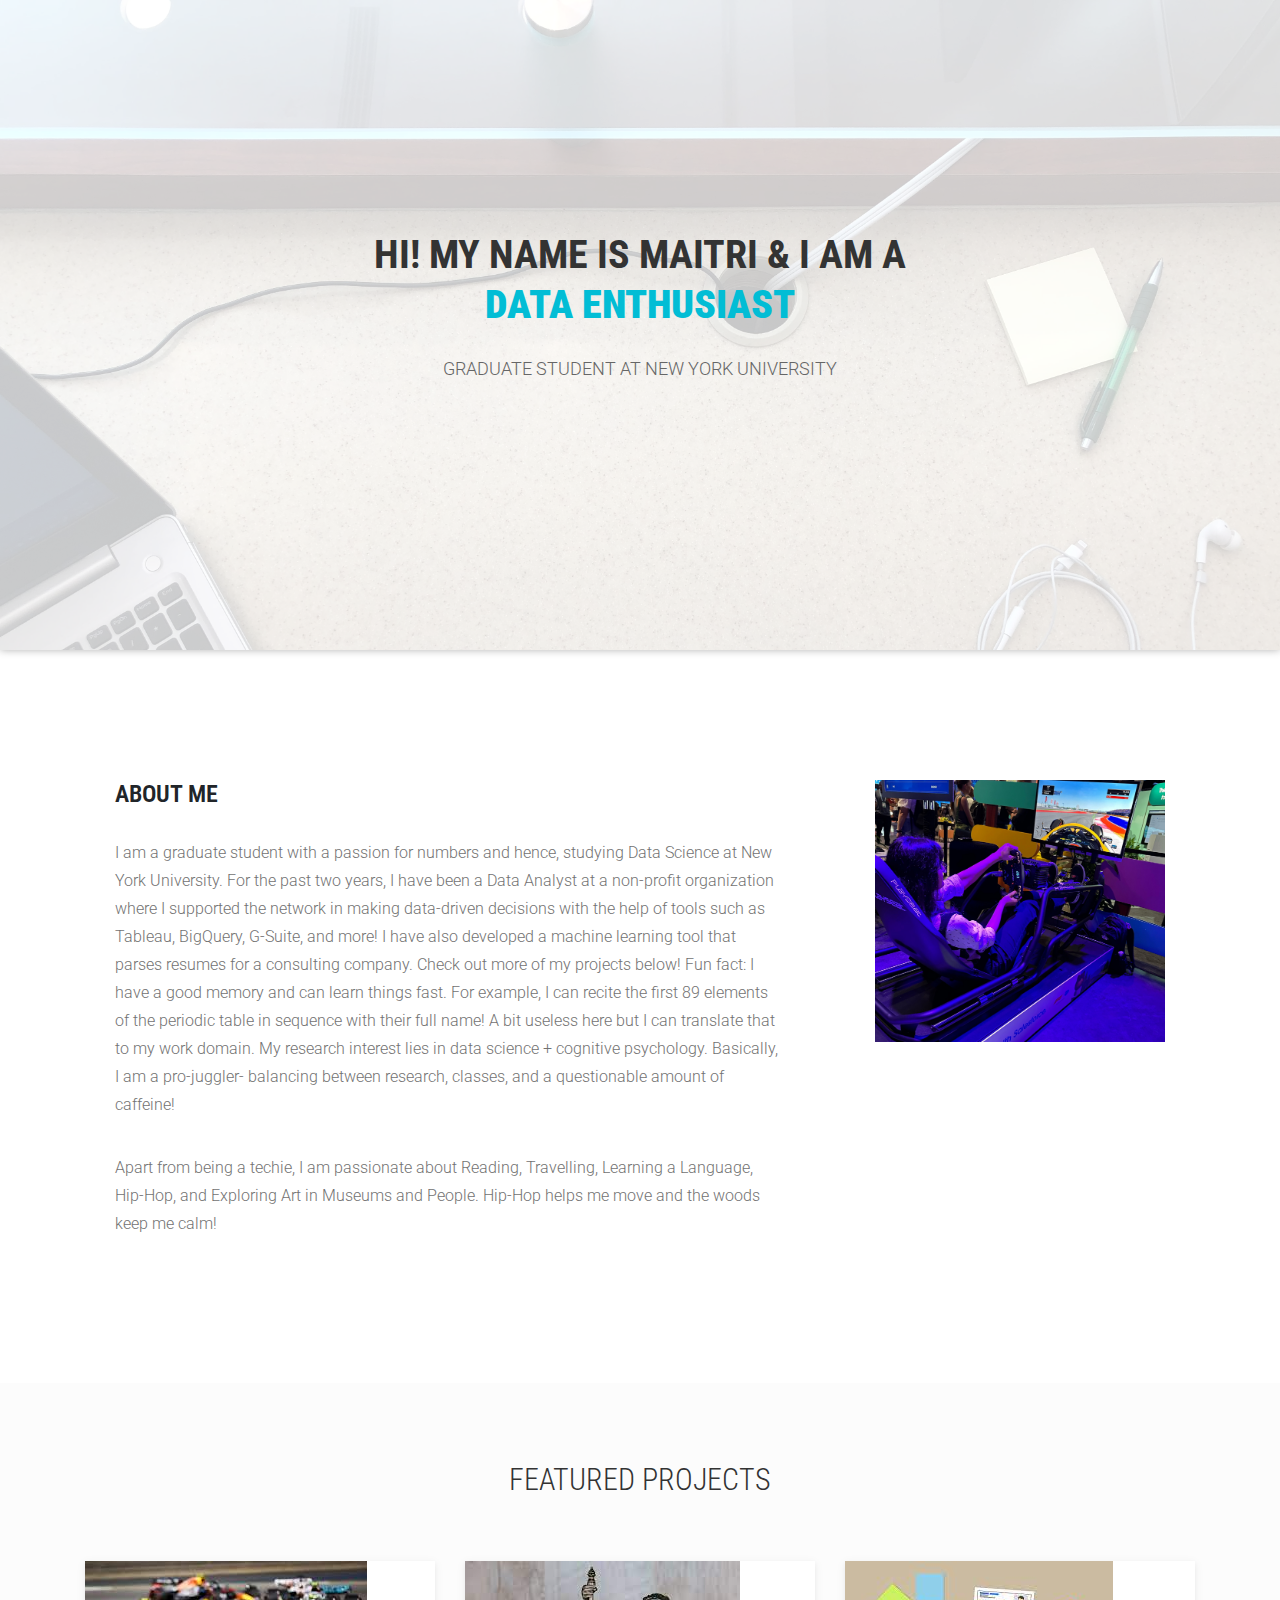
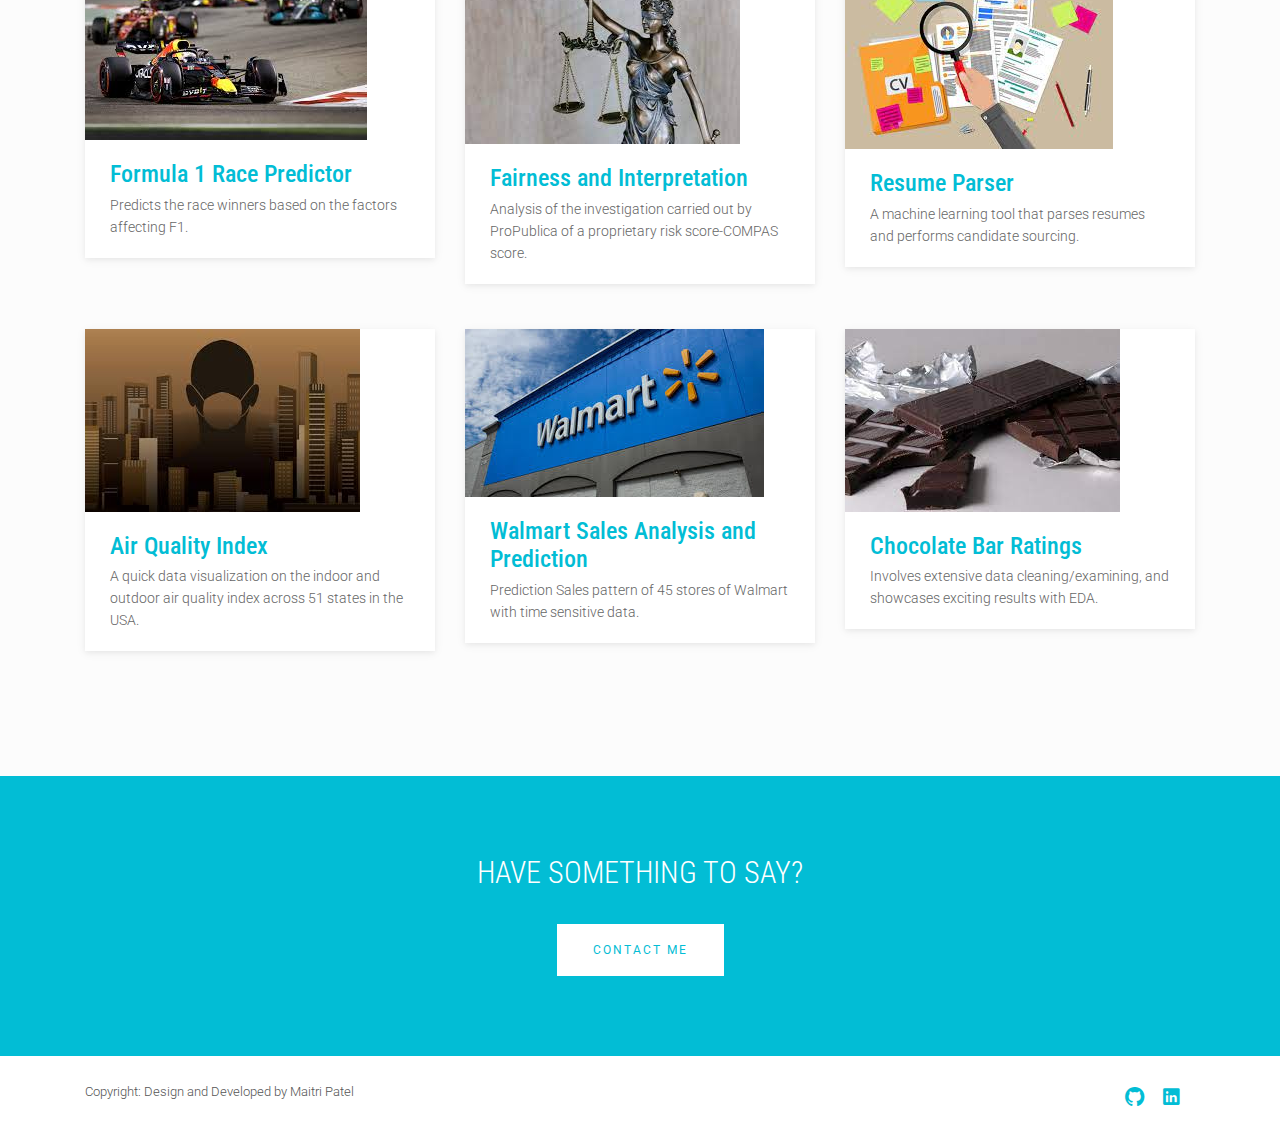
==== commit cf2acd1a: "Update index.html" ====
--- a/index.html
+++ b/index.html
@@ -281,9 +281,9 @@
                     <div class="row">
                         <div class="col-md-12">
                             <div class="block">
-                                <h2 class="title wow fadeInDown" data-wow-delay=".3s" data-wow-duration="500ms">SO WHAT YOU THINK ?</h1>
+                                <h2 class="title wow fadeInDown" data-wow-delay=".3s" data-wow-duration="500ms">Have something to say?</h1>
                                 
-                                <a href="mailto:maitripatel1299@gmail.com" class="btn btn-default btn-contact wow fadeInDown" data-wow-delay=".7s" data-wow-duration="500ms">Contact With Me</a>
+                                <a href="mailto:maitripatel1299@gmail.com" class="btn btn-default btn-contact wow fadeInDown" data-wow-delay=".7s" data-wow-duration="500ms">Contact Me</a>
                             </div>
                         </div>
                         
